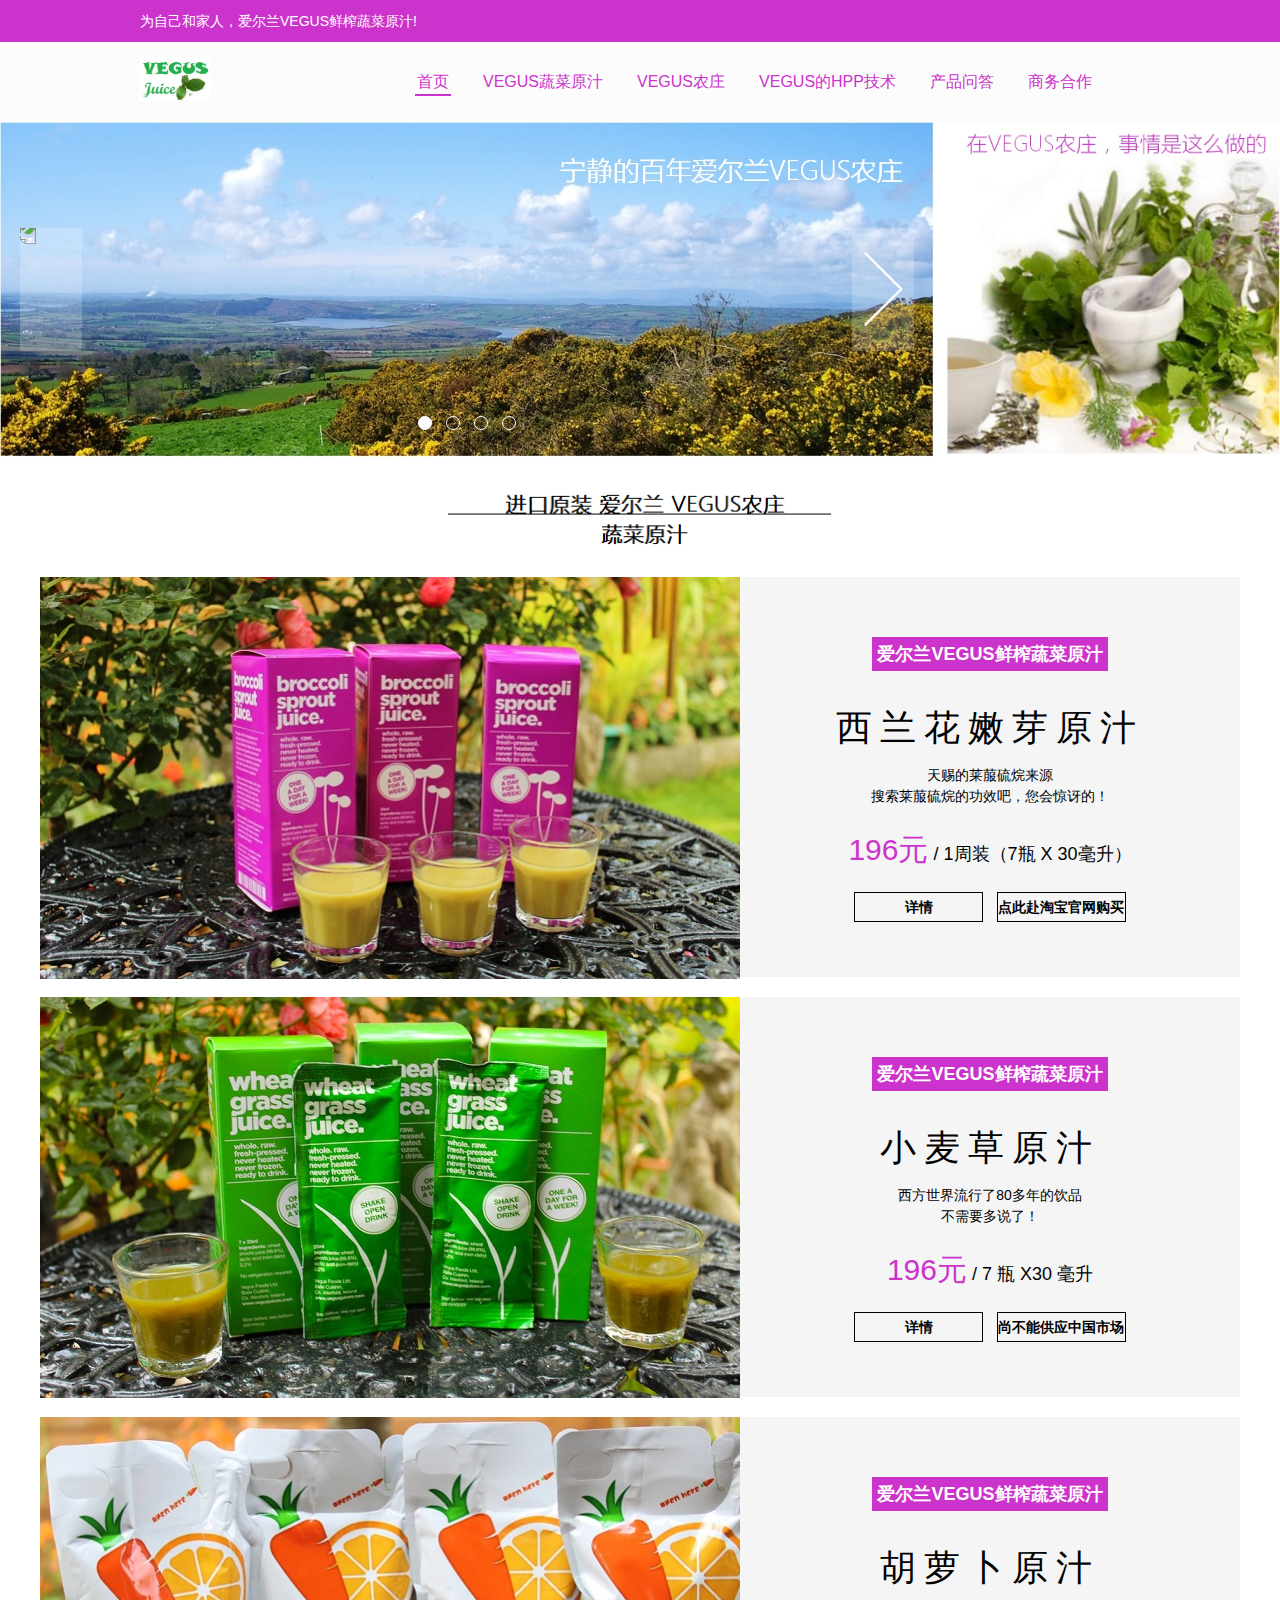
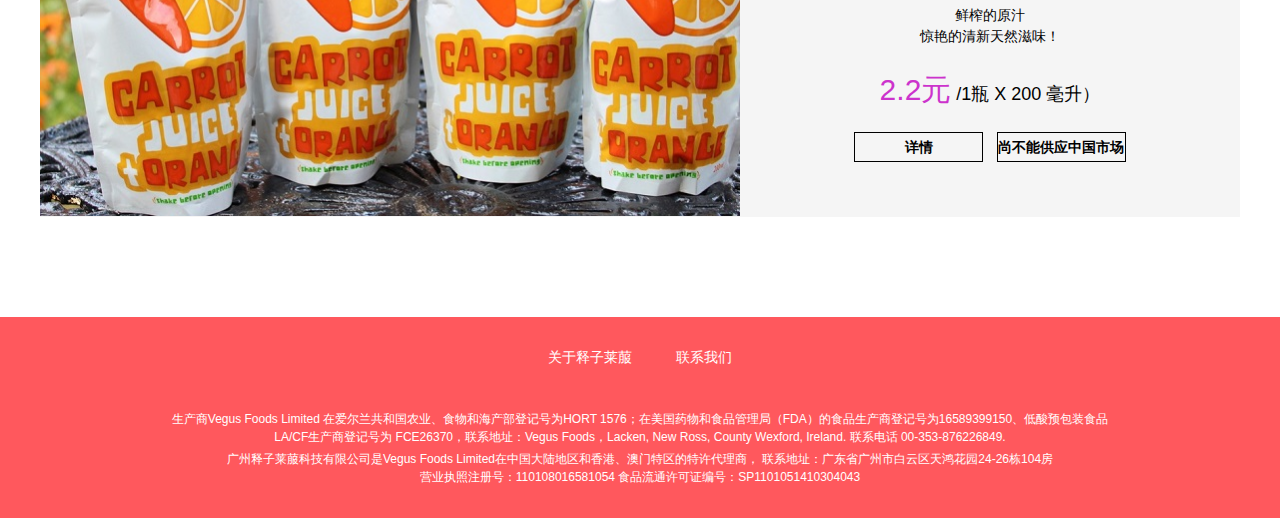
==== index.html @ 15b30989 "Added files via upload" ====
﻿<!DOCTYPE html PUBLIC "-//W3C//DTD XHTML 1.0 Transitional//EN" "http://www.w3.org/TR/xhtml1/DTD/xhtml1-transitional.dtd">

<html xmlns="http://www.w3.org/1999/xhtml"><head><meta http-equiv="Content-Type" content="text/html; charset=UTF-8">

<meta name=”viewport” content=”width=device-width, initial-scale=1.0, minimum-scale=0.5, maximum-scale=2.0, user-scalable=yes” />
<meta content="telephone=no" name="format-detection">
<meta name="keywords" content="VEGUS,爱尔兰,冷榨蔬菜汁,菜蔬汁,原汁,冷榨蔬菜原汁,莱菔硫烷,萝卜硫素,西兰花,西兰花嫩芽,西兰花嫩芽原汁,小麦草,小麦草原汁">
<meta name="description" content=" VEGUS,爱尔兰,冷榨蔬菜汁,菜蔬汁,原汁,冷榨蔬菜原汁,,西兰花,西兰花嫩芽,西兰花嫩芽原汁,小麦草,小麦草原汁 ">
<title>爱尔兰VEGUS鲜榨蔬菜原汁</title>
<script type="text/javascript" src="./common/base3860.js"></script>
<script type="text/javascript" src="./common/common3860.js"></script>
<script type="text/javascript" src="./common/global3860.js"></script>
<link rel="stylesheet" type="text/css" href="./common/global3860.css">
<link rel="stylesheet" type="text/css" href="./common/base3860.css">

</head>
<body>
	<div class="wrap Wrap">
		<div class="navtop">
			<div class="navtop_box">
				<div class="navtop_info">为自己和家人，爱尔兰VEGUS鲜榨蔬菜原汁!</div>
			</div>
		</div>
		<div class="header ">
			<div class="heard_warp clearfix">
				<div class="logo">
					<a href="http://www.vegusjuices.com" target = "_blank" title="爱尔兰VEGUS官网"> </a>
					<img src="./pic/VEGUS_JUICES_LOGO.jpg" width="70px">
				</div>
				<div class="header_bar HeaderBar">
					<ul>
						<li><a class="this" href="./index.html">首页</a></li>
						<li><a class="" href="./product.html">VEGUS蔬菜原汁</a></li>
						<li><a class="" href="./vegus_farm.html">VEGUS农庄</a></li>
						<li><a class="" href="./vegus_hpp.html">VEGUS的HPP技术</a></li>
						<li><a class="" href="./FQ.html">产品问答</a></li>
						<li><a class="" href="./agency.html">商务合作</a></li>
					</ul>
			
				</div>
			</div>
		</div>

<div class="main">
			
<div class="index_main">
    <a href="./service.html" class="index_new_Comments"><img src="./pic/service_01.jpg" width="100%"></a>
	
	<div class="indexnew_banner BannerSlider">
	
		<ul class="product_slides_btn SlidesStop">
			<li class="btn1 this">
				<a href="javascript:;"></a>
			</li>
			<li class="btn1">
				<a href="javascript:;"></a>
			</li>
			<li class="btn1">
				<a href="javascript:;"></a>
			</li>
			<li class="btn1">
				<a href="javascript:;"></a>
			</li>
		</ul>
		<ul class="BannerBox" style="height: 260.714px;">
			<li class="" hjtag="index|banner|buy|76" class="this">
				<a href="./vegus_farm.html"><img src="./pic/ban_01.jpg" width="100%"></a>
			</li>
			<li hjtag="index|banner|buy|75" >
				<a href="./vegus_farm.html"><img src="./pic/ban_02.jpg" width="100%"></a>
			</li>
			<li class="">
				<a href="./vegus_hpp.html"><img src="./pic/ban_03.jpg" width="100%"></a>
			</li>
			<li hjtag="index|banner|buy|75" class="">
				<a href="./Product.html"><img src="./pic/ban_04.jpg" width="100%"></a>
			</li>
		</ul>
		<a href="javascript:;" class="pic_pre BannerPre"><img src="./pic/a.jpg" width="100%;"></a>
		<a href="javascript:;" class="pic_next BannerNext"><img src="./pic/a.png" width="100%;"></a>
	</div>

    <div class="index_new_content">
                
        <div class="indexnew_pro_tit"><img src="./pic/index_new_02.png" alt="" width="30%" ></div>
        
        <div class="indexnew_pro_list">
            <div class="indexnew_pro_box">
                <div class="indexnew_slider">
                    <ul>
                        <li><a href="./bsj.html"><img src="./pic/BSJ_pro_01.jpg" alt="" width="100%" ></a></li>
                    </ul>
                </div>
            </div>
            <div class="indexnew_pro_info">
                <div class="indexnew_pro_cen">
                    <div class="indexnew_pro_series">爱尔兰VEGUS鲜榨蔬菜原汁</div>
                    <div class="indexnew_pro_name">西兰花嫩芽原汁</div>
                    <div class="indexnew_pro_text">天赐的莱菔硫烷来源<br>搜索莱菔硫烷的功效吧，您会惊讶的！</div>
                    <div class="indexnew_pro_price"><span>196元</span> / 1周装（7瓶 X 30毫升）</div>
                    <div class="indexnew_pro_btn">
                        <div class="indexnew_info" hjtag="index|list|info|1"><a href="./bsj.html">详情</a></div>
                        <div class="indexnew_info" ><a href="https://shop135488834.taobao.com/?spm=2013.1.1000126.d21.XKyoiA" target = "_blank" title="释子莱菔淘宝官店">点此赴淘宝官网购买</a></div>
                    </div>
                </div>
            </div>
        </div>
		
		
		
		
        <div class="indexnew_pro_list">
            <div class="indexnew_pro_box">
                <div class="indexnew_slider">
                    <ul>
                        <li><a href="./wheatgrass.html"><img src="./pic/wheatgrass_01.jpg" width="700px"></a></li>
                    </ul>
                </div>
            </div>
            <div class="indexnew_pro_info">
                <div class="indexnew_pro_cen">
                    <div class="indexnew_pro_series">爱尔兰VEGUS鲜榨蔬菜原汁</div>
                    <div class="indexnew_pro_name">小麦草原汁</div>
                    <div class="indexnew_pro_text">西方世界流行了80多年的饮品<br>不需要多说了！<br></div>
                    <div class="indexnew_pro_price"><span>196元</span> / 7 瓶 X30 毫升</div>
                    <div class="indexnew_pro_btn">
                        <div class="indexnew_info" hjtag="index|list|info|4"><a href="./wheatgrass.html">详情</a></div>
                        <div class="indexnew_info" hjtag="index|list|info|4"><a >尚不能供应中国市场</a></div> 
                    </div>
                </div>
            </div>
        </div>

        <div class="indexnew_pro_list">
            <div class="indexnew_pro_box">
                <div class="indexnew_slider">
                    <ul>
                        <li><a href="./carrot.html"><img src="./pic/carrot_pro_01.jpg" width="700px"></a></li>
                    </ul>
                </div>
            </div>
            <div class="indexnew_pro_info">
                <div class="indexnew_pro_cen">
                    <div class="indexnew_pro_series">爱尔兰VEGUS鲜榨蔬菜原汁</div>
                    <div class="indexnew_pro_name">胡萝卜原汁</div>
                    <div class="indexnew_pro_text">鲜榨的原汁<br>惊艳的清新天然滋味！</div>
                    <div class="indexnew_pro_price"><span>2.2元</span> /1瓶 X 200 毫升）</div>
                    <div class="indexnew_pro_btn">
                        <div class="indexnew_info" hjtag="index|list|info|75"><a href="carrot.html">详情</a></div>
                        <div class="indexnew_info" hjtag="index|list|info|4"><a >尚不能供应中国市场</a></div>  
                    </div>
                </div>
            </div>
        </div>

        
        <div class="indexnew_news_box">
            
            
        </div>
    </div>
</div>
<script type="text/javascript">
var cwidth=$('.CommentsSilder  li').width(parseInt($(document).width()/3));
$('.BannerBox').css('height',$(document).width()*500/1400*0.73);
window.onresize = function(){
    $('.BannerBox').css('height',$(document).width()*500/1400*0.73);
}
$('.CommentsSilderBox').height($(document).width()*640/1920);
$(function(){

	$('.ShoppingCarAdd').click(Common.ShoppingAdd);
	Global.Banner('.BannerBox > li','.BannerPre','.BannerNext',true);
	//Global.Banner('.BannerBox1 > li','.BannerPre1','.BannerNext1');
	$('.index_new_img > li').on('mouseenter',function(){

        $('.IndexEq',this).animate({'opacity':'1'});

        
    })
    $('.index_new_img > li').on('mouseleave',function(){

        $('.IndexEq',this).animate({'opacity':'0'});
        
    })


});

</script>
<script type="text/javascript">

$(function(){
    
	var reNum = 0;
	var reLen = $('.ReindexBox li').length;
	var reTime = setInterval(reFun,2000);
	function reFun(){
		reNum++;
		if(reNum == reLen){
			reNum = 0;
		}
		$('.ReindexBox li').removeClass('this');
		$('.ReindexBox li:eq('+reNum+')').addClass('this');
	};
	$('.ReindexBox').on('mouseover',function(){
		clearInterval(reTime)
	})
	$('.ReindexBox').on('mouseleave',function(){
		reTime = setInterval(reFun,2000);
	})
})
</script>

		</div>
		
		<div class="friendly_link">

			<ul>
				<li><a href="./About.html">关于释子莱菔</a></li>
				<li><a href="./contact.html">联系我们</a></li>
			</ul>
			
			<div class="f12 mt30 mb10" style="width:950px; margin-left:auto; margin-right:auto;">
				<table width="100%">
					<tbody>
						<tr>
							<td>生产商Vegus Foods Limited 在爱尔兰共和国农业、食物和海产部登记号为HORT 1576；在美国药物和食品管理局（FDA）的食品生产商登记号为16589399150、低酸预包装食品LA/CF生产商登记号为 FCE26370，联系地址：Vegus Foods，Lacken, New Ross, County Wexford, Ireland. 联系电话 00-353-876226849. 
							</td>
						</tr>
						<tr>
							<td>广州释子莱菔科技有限公司是Vegus Foods Limited在中国大陆地区和香港、澳门特区的特许代理商， 联系地址：广东省广州市白云区天鸿花园24-26栋104房
								<br>营业执照注册号：110108016581054    食品流通许可证编号：SP1101051410304043	
							</td>
						</tr>
					</tbody>
  	
				</table>
			</div>
		</div>
		
		
		

	</div>
	
	
	
	<div class="mask_pro MarkWrap"></div>
	<div style="display:none;">
		
	</div>
	
	




</body></html>
---- common/global3860.css ----
.main {background: #f7f7f7; overflow: hidden;}
.full_main{}
.auto_main{ width: 1000px; margin: 0 auto; padding: 30px 0;}
.header{background: #fcfcfc; height: 80px;}
.heard_warp{width: 1000px; margin: 0 auto; position: relative;}
.logo{margin-top: 20px;}
.logo a{display: inline-block; display: block; z-index: 1; width: 60px; position: absolute; padding-top: 8px; height: 52px;}
.logo img { position: absolute; top: 15px; z-index: 0;}
.header_bar{float:right;}
.header_bar ul{position: absolute; left: 50%; margin-left: -225px; top: 20px;}
.header_bar li{float: left; line-height: 60px;}
.header_bar li a{float: left; color: #CC33CC; margin-right: 30px; font-size: 16px; margin-top: 8px; line-height: 24px; padding: 0 2px;}
.header_bar li a.this{border-bottom: 2px solid #CC33CC;}
.shoping_car{float: left; margin-right: 15px; margin-left:95px; margin-top:6px;}
.shoping_car a{width: 24px; height: 22px; display: inline-block; background: url(../images/re_index_car.jpg) no-repeat; position: relative;}
.shopping_num_1{background: #ff585d; display: inline-block; position: absolute; left: -32px; color: #fff; width: 24px; text-align: center;}
.shopping_num_1:before{content: ''; border-top: 5px solid transparent;border-left: 5px solid #ff585d;border-bottom: 5px solid transparent; position: absolute; right: -5px; top: 5px;}
.login_foot_info{line-height: 160px; text-align: center; color: #ddd; letter-spacing: 1px;}
.user_info_bar{float: right; cursor:pointer; position: relative;}
.user_info_bar_icon{border-radius: 50px; overflow: hidden; margin-top: 7px; margin-right: 10px;}
.user_info_bar_list{display: none; z-index:99999;position: absolute; background: #CC33CC; top: 45px; right: -44px; width: 150px; }
.user_info_bar_list ul{position: relative;}
.user_info_bar_list ul:before{content: '';display: inline-block;width: 0;height: 0;border-right: 14px solid transparent;border-left: 14px solid transparent; border-bottom: 14px solid #CC33CC; position: absolute; top: -14px; left: 50%; margin-left: -10px;}
.user_info_bar_list li a{width: 100%; margin-right: 0; color: #fff;}
.user_info_bar_list li a:hover{border-bottom: 1px solid #fff;}
.user_info_bar_list li{height: 40px; line-height: 40px; font-size:14px; padding-left: 10px; cursor:pointer; width: 100%; box-sizing:border-box;}
.navbar{ height: 40px; text-align: center; background: #e8e8e8; line-height: 38px; font-size: 16px;}
.navbar a{color: #4b4b4b; margin: 0 30px; display: inline-block;}
.navbar a.this{border-bottom: 2px solid #CC33CC;}
.login_bar{float: right;color: #fff;}
.login_bar a{font-size: 14px; color: #fff;display: inline-block;}
.footer{height: 400px; background: #CC33CC; text-align: center;}
.footer_logo{text-align: center; padding: 35px 0;}
.footer_info{width: 1000px; margin: 0 auto;display:box; display: -webkit-box; display: -moz-box; display: -ms-flexbox;}
.eq_code{-moz-box-flex:1; -webkit-box-flex:1;box-flex:1; -ms-flex: 1;border-right: 1px solid #27c3bb; padding-left: 80px;  color: #fff;  float: left\9; width: 167px\9\0;}
.eq_code p {padding-top: 10px; font-size: 12px; line-height: 18px;}
.about_we{color: #fff;-moz-box-flex:1;box-flex:1;-webkit-box-flex:1;-ms-flex: 1; text-align: center;border-right: 1px solid #27c3bb; padding: 0 30px; float: left\9; width: 441px\9\0;}
.about_we li{display: inline-block;margin: 20px;}
.about_h1{font-size: 20px;  padding-bottom: 2px;}
.better_me{-moz-box-flex:1; -webkit-box-flex:1;box-flex:1; -ms-flex: 1;font-size: 24px; color: #fff; text-align: left;  padding-left: 40px; padding-top: 30px; line-height: 40px; float: left\9;  width: 209px\9\0;}
.friendly_link{ text-align: center; background: #ff585d; padding-bottom: 20px; color: #fff;}
.friendly_link ul{width: 1000px; margin: 0 auto; padding-top: 30px;}
.friendly_link li{display: inline-block; margin: 0 20px; margin-bottom: 10px;}
.friendly_link li a{color: #fff;}
.friendly_link li a:hover{color:#444;}
.friendly_link td{padding: 2px 0;}
/*购买商品信息*/
.progress_1 ul{display: -webkit-box; display: -moz-box; display:box;display:-ms-flexbox; width: 100%; overflow: hidden;}
.progress_1 li{-moz-box-flex:1; -webkit-box-flex:1;box-flex:1; -ms-flex: 1;float: left\9; width: 32%\9\0;  }
.progress_1 .s1{height: 36px; background: #ff585d;  margin-right: 9px; line-height: 36px; color: #fff; font-size: 16px;text-indent:1em; position: relative;}
.progress_1 .s2{height: 36px; background: #f9c7c8; margin-right: 9px;  margin-left: 9px; line-height: 36px; color: #fff; font-size: 16px; text-indent:2em; position: relative;}
.progress_1 .s3{height: 36px; background: #f9c7c8;   margin-left: 9px; line-height: 36px; color: #fff; font-size: 16px; text-indent:2em; position: relative;}
.progress_1 .s1:after {content: ''; display: inline-block;  width: 0;height: 0;border-top: 18px solid #fff;border-left: 18px solid #ff585d;border-bottom: 18px solid #fff; position: absolute; right: -18px;}
.progress_1 .s2:after {content: ''; display: inline-block;  width: 0;height: 0;border-top: 18px solid #fff;border-left: 18px solid #f9c7c8;border-bottom: 18px solid #fff; position: absolute; right: -18px;}
.progress_1 .s2:before {content: ''; display: inline-block;  width: 0;height: 0;border-top: 18px solid transparent;border-left: 18px solid #fff;border-bottom: 18px solid transparent; position: absolute; left: 0;}
.progress_1 .s3:before {content: ''; display: inline-block;  width: 0;height: 0;border-top: 18px solid transparent;border-left: 18px solid #fff;border-bottom: 18px solid transparent; position: absolute; left: 0;}
.orderlist table { width: 100%;}
.orderlist th{padding: 10px 50px;}
.orderlist td{padding: 10px 50px;}
.orderlist{background: #fff;}
.progress_2 ul{display: -webkit-box; display: -moz-box; display: box;  display:-ms-flexbox; width: 100%; overflow: hidden;}
.progress_2 li{-moz-box-flex:1; -webkit-box-flex:1;box-flex:1;-ms-flex: 1;float: left\9; width: 32%\9\0;}
.progress_2 .s1{height: 36px; background: #f9c7c8;  margin-right: 9px; line-height: 36px; color: #fff; font-size: 16px;text-indent:1em; position: relative;}
.progress_2 .s2{height: 36px; background: #ff585d; margin-right: 9px;  margin-left: 9px; line-height: 36px; color: #fff; font-size: 16px; text-indent:2em; position: relative;}
.progress_2 .s3{height: 36px; background: #f9c7c8;   margin-left: 9px; line-height: 36px; color: #fff; font-size: 16px; text-indent:2em; position: relative;}
.progress_2 .s1:after {content: ''; display: inline-block;  width: 0;height: 0;border-top: 18px solid #fff;border-left: 18px solid #f9c7c8;border-bottom: 18px solid #fff; position: absolute; right: -18px;}
.progress_2 .s2:after {content: ''; display: inline-block;  width: 0;height: 0;border-top: 18px solid #fff;border-left: 18px solid #ff585d;border-bottom: 18px solid #fff; position: absolute; right: -18px;}
.progress_2 .s2:before {content: ''; display: inline-block;  width: 0;height: 0;border-top: 18px solid transparent;border-left: 18px solid #fff;border-bottom: 18px solid transparent; position: absolute; left: 0;}
.progress_2 .s3:before {content: ''; display: inline-block;  width: 0;height: 0;border-top: 18px solid transparent;border-left: 18px solid #fff;border-bottom: 18px solid transparent; position: absolute; left: 0;}

.progress_3 ul{display: -webkit-box; display: -moz-box; display: box; display:-ms-flexbox; width: 100%; overflow: hidden;}
.progress_3 li{-moz-box-flex:1; -webkit-box-flex:1;box-flex:1;-ms-flex: 1;float: left\9; width: 32%\9\0;}
.progress_3 .s1{height: 36px; background: #f9c7c8;  margin-right: 9px; line-height: 36px; color: #fff; font-size: 16px;text-indent:1em; position: relative;}
.progress_3 .s2{height: 36px; background: #f9c7c8; margin-right: 9px;  margin-left: 9px; line-height: 36px; color: #fff; font-size: 16px; text-indent:2em; position: relative;}
.progress_3 .s3{height: 36px; background: #ff585d;   margin-left: 9px; line-height: 36px; color: #fff; font-size: 16px; text-indent:2em; position: relative;}
.progress_3 .s1:after {content: ''; display: inline-block;  width: 0;height: 0;border-top: 18px solid #fff;border-left: 18px solid #f9c7c8;border-bottom: 18px solid #fff; position: absolute; right: -18px;}
.progress_3 .s2:after {content: ''; display: inline-block;  width: 0;height: 0;border-top: 18px solid #fff;border-left: 18px solid #f9c7c8;border-bottom: 18px solid #fff; position: absolute; right: -18px;}
.progress_3 .s2:before {content: ''; display: inline-block;  width: 0;height: 0;border-top: 18px solid transparent;border-left: 18px solid #fff;border-bottom: 18px solid transparent; position: absolute; left: 0;}
.progress_3 .s3:before {content: ''; display: inline-block;  width: 0;height: 0;border-top: 18px solid transparent;border-left: 18px solid #fff;border-bottom: 18px solid transparent; position: absolute; left: 0;}

.review_body td{ height: 102px; font-size: 14px; line-height: 1em; }
.review_body tbody tr{border-bottom: 1px solid #90ddd9; background: #fff;}
.review_body .fore1{ width: 436px; text-align: center;}
.review_body .fore2{ width: 210px; text-align: center; padding: 0 10px;}
.review_body .fore3{ width: 130px; text-align: center;}
.review_body .fore4{ width: 200px; text-align: center;}
.p_goods .p_img{padding: 10px 15px 10px 10px; float: left;}
.p_goods .p_name{ margin-bottom: 20px; float: left; text-align: left; margin-top: 37px;max-width: 265px;}
.p_info{color: #bbb;}
.unbrl{border-left: none !important;}
.unbrr{border-right: none !important;}
.step_action{text-align: right; color: #a2a2a2; line-height: 24px;}
/*用户地址信息*/
.address_default{height: 38px; line-height: 38px; overflow: hidden;}
.address_default .address_tittle{ display: inline-block; font-size: 16px; float: left; font-weight: bold; color: #454545;}
.address_default .address_tittle i{ height: 38px; width: 17px; background: #CC33CC; display: inline-block; vertical-align: middle; float: left; margin-right: 10px;}
.address_list .address_content{ display: block; height: 36px; line-height: 36px; color: #383c46;}
.address_default .add_address{color: #CC33CC; margin-left: 30px; float: left;cursor:pointer; font-size: 12px;}
.address_default .add_address:hover{color: #CC33CC;}
.address_content:hover{ background: #dcefee;}
.address_content div{ float: left; font-size: 14px; padding: 0 10px; }
.backcar{float: right; font-size: 12px; text-decoration: underline; color: #CC33CC;}
.selectstyle{ border: 1px solid #CC33CC; background-color: #fff; background-image: url(../images/select_btn.jpg); background-position:  center right; background-repeat:  no-repeat;}
.fore2 .selectstyle{background-image:none\9\0;}
.address_content .radio_box{padding-top: 12px; width: 17px; height: 26px; text-align: center;}
.address_content .username{height: 36px;}
.order_address{border:1px solid #cfecea; padding:10px;}
.address_content .useradd{max-width: 500px; overflow: hidden; height: 36px;}
.address_content .defaultadd,.address_content .addressdel,.address_content .addressset{ float: right;}
.address_content a{color: #999; font-size: 14px;}
.address_content a:hover{color: #CC33CC;}
.address_content .addressdel a:hover{color: #ff585d;}
.address_list{cursor:pointer; margin-bottom: 5px;}
.order_address label.this{background: #cfecea; box-shadow: 1px 1px 1px #bbb; display: block;}
.add_address_box{padding: 10px; background: #fff;}
.add_address_content div{ float: left; vertical-align: middle; margin-right:5px;}
.add_address_content select{ height: 24px; line-height: 24px; width: 115px; padding-left: 5px; padding-right: 30px; overflow: hidden; -webkit-appearance: none; -moz-appearance: none; appearance: none; border: 0; background: transparent; font-size: 12px;}
.add_address_content .address input{ width: 240px;}
.add_address_content .username input{ width: 100px;}
.add_address_content .usertel input{ width: 120px;}
.add_address_content input{text-align: center; height: 24px; line-height: 24px; border: 1px solid #CC33CC; font-size: 12px;}
.save_address{float: left; padding: 2px 24px; background: #CC33CC; color: #fff; cursor:pointer; font-size: 12px;}
.add_address_content .cancel_address{float: left; line-height: 26px; cursor:pointer; margin: 0 7px; font-size: 12px; color: #a2a2a2;}
.receipt_box{ height: 36px; line-height: 36px;border-bottom:1px dashed #a2a2a2; }
.receipt_tittle{font-size: 20px; float: left;}
.receipt_tittle i{height: 36px; width: 17px; background: #CC33CC; display: inline-block; float: left; margin-right: 10px;}
.receipt_data{float: left; margin-left: 20px; width: 160px\9\0;overflow: hidden;}
.receipt_data select{height:26px; line-height:26px; width: 160px; width: 210px\9\0;padding-left: 5px; padding-right:30px;-webkit-appearance: none; -moz-appearance: none; appearance: none; border: 0; background: transparent; color: #454545;}
.receipt_info{float: left; margin-left: 10px; font-size: 14px; color: #a2a2a2;}
.modepay{border:1px solid #cfecea; padding: 10px 10px 20px 10px; border-top: 0; color: #454545;}
.modepay .modepay_tittle{font-size: 16px; height: 36px; line-height: 36px; font-weight: bold; color: #454545;}
.modepay_tittle i{height: 36px; width: 17px; background: #CC33CC; display: inline-block; float: left; margin-right: 10px;}
.modepay_name{ margin-top: 10px;}
.modepay_name input{ margin-right: 10px;}
.remarks{font-size: 14px; margin-top: 10px;}
.remarks textarea{vertical-align: top; width: 385px; height: 80px; border: 1px solid #CC33CC; margin-left: 20px; padding: 5px; }
.modepay_name span{margin-left: 20px; color: #a2a2a2; font-size: 12px;}
.preferential{border:1px solid #cfecea; padding: 10px 10px 20px 10px; border-top: 0; color: #454545;}
.preferential_tittle {font-size: 16px; height: 36px; line-height: 36px; font-weight: bold; color: #454545;}
.order_review{padding: 10px; border: 1px solid #cfecea; border-top: 0; border-bottom: 0; color: #454545;}
.review_body thead th{background:#b4e6e3; height:32px; line-height: 32px; border-right: 1px solid #fff;}
.preferential_tittle i{height: 36px; width: 17px; background: #CC33CC; display: inline-block; float: left; margin-right: 10px;}
.preferential_box{ font-size: 14px;}
.preferential_box input{ margin-left: 34px;border: 1px solid #CC33CC; text-align: left; padding-left: 10px; height: 26px; line-height: 26px; margin-right: 20px;}
.statistic{ text-align: right; border-left:1px solid #cfecea; border-right:1px solid #cfecea;}

.orderm{color: #ff585d; font-size: 22px; vertical-align: middle;}
.stat_button .addsub{ height: 40px; display: inline-block; width:130px; background: #CC33CC; line-height:40px; text-align: center; margin-top: 10px; margin-right: 10px; margin-left: 20px; color: #fff; font-size: 14px; border-radius:2px; cursor: pointer;}
.stat_button .addsub:hover{background: #22c9c0;}
.total{font-size: 24px; font-weight: bold;}
.colorred{color: #ff585d;}
.statistic div{ margin-top: 5px;}
div.stat_button{height: 60px; font-size: 14px;text-align: right;background: #dcefee; margin-top: 15px;}
.disgoods{padding-right: 20px;}
.ispassword,.nopassword{display: inline-block; width: 50%; height: 45px; line-height: 50px; color:#d3d3d3 ;float: left; text-align: center;}
/*订单提交成功*/
.gopay{height: 160px; line-height: 160px;box-shadow: #eee 0px 0px 10px;box-shadow: #eee 0px 0px 10px; background: #fff;}
.gopay_box{width: 676px; margin: 0 auto;}
.gopay_info{font-size: 22px; background: url('../images/radic.png') no-repeat center left; padding-left: 60px; display: inline-block; vertical-align: middle;}
.gopay_btn{display: inline-block; width: 132px; height: 48px; line-height: 48px; background:url(../images/alpay_icon.png) no-repeat; line-height: 50px; text-align: center; font-size: 20px; color: #fff; vertical-align: middle; margin-left: 100px;}
.wechat_pay{background:url(../images/wepay_icon.png) no-repeat; margin-left: 10px;}
.orderinfo_table{font-size:18px; line-height: 32px; color: #fff; background: #CC33CC; padding: 20px 30px 20px 50px; position: relative; }
.orderlist td{ padding-right: 20px;}
.infotittle{ font-size: 24px; text-align: center; padding: 30px; margin-top: 40px; border-top:1px dashed #a2a2a2; }
.commodity_info{ margin-left: 20px; font-size: 22px;}
.goodsinfo{ background: #fff url('../images/goods_bottom.png') no-repeat bottom left; line-height: 100px; color: #000; width: 100%; height: 120px;}
.goodsinfo .t1{float: left; padding-left: 50px;}
.goodsinfo .t2{float: right; padding-right: 90px; color: #CC33CC;}
.commodity_info span{ color: #000; font-size: 20px;}
/*登陆注册*/
.login_main{position:relative;}
.login_main h2{position: absolute; font-size: 30px; color: #fff; left: 20%; top: 25%;}
.login_main p{position: absolute; font-size: 14px; color: #fff; left: 20%; top: 25%;}
.prersective{ /*height: 440px; perspective:440;-webkit-perspective:440;-moz-perspective:440;*/ margin: 0 auto; background:url(../images/product_icon_08.jpg) no-repeat; padding: 40px 0 160px 0; height: 520px;}
.login_concent{width: 360px; position: absolute; box-shadow: #ddd 0px 0px 10px; padding-bottom:20px;-webkit-transition: all 500ms cubic-bezier(0.12, 0.4, 0.29, 1.455);-moz-transition: all 500ms cubic-bezier(0.12, 0.4, 0.29, 1.455);-webkit-transform-style: preserve-3d;-moz-transform-style: preserve-3d; transform-style: preserve-3d;transform: rotateX(0deg); background:rgba(255,255,255,.6); left: 50%; top: 10%}
.login_box{width: 100%; float: left; text-align: center;}
.login_title{text-align: center; color: #393e45; font-size: 24px;}
.login_input{width: 260px; height: 45px; margin: 10px auto 20px auto;}
.login_input input{width: 100%; height: 100%; line-height: 43px; border: 1px solid #d2d2d2; border-radius: 3px; padding-left: 20px; box-sizing:border-box;}
.login_input input:focus{border: 1px solid #CC33CC;}
.password_tab{background:rgba(255,255,255,.8); margin-bottom: 15px;}
.re_password{ width: 260px; margin: 0 auto; color: #707070;}
.re_password label{float: left;}
.re_password label input{ margin-right: 5px;}
.re_password a{float: right; color: #707070; text-decoration:underline; }
.login_btn{ width: 260px; background: #CC33CC; border-radius: 3px; margin: 20px auto 10px auto; text-align: center; line-height: 45px; height: 45px;}
.login_btn a{display: block; color: #fff; font-size: 16px;}
.login_btn a:hover{background: #22c9c0;}
.register_go{ margin: 10px auto; text-align:center; display:inline-block; font-size: 16px; color: #CC33CC; text-decoration: underline;}
.register_go:hover{color: #22c9c0;}
.quick_title{text-align: center; color: #393e45; font-size: 24px;}
.quick_input{width: 260px; height: 45px; margin: 10px auto 20px auto;}
.quick_input input{width: 100%; height: 100%; line-height: 43px; border: 1px solid #d2d2d2; border-radius: 3px;  text-align: left; padding-left: 20px; box-sizing:border-box;}
.quick_input input:focus{ border: 1px solid #CC33CC;}
.register_tittle{text-align: center; color: #393e45; font-size: 16px; height: 45px; line-height: 45px;background:rgba(255,255,255,.7);}
.register_input{width: 260px; height: 45px; margin: 20px auto;}
.register_input input{width: 100%; height: 100%; line-height: 43px; border: 1px solid #d2d2d2; border-radius: 3px; text-align: left; padding-left: 20px; box-sizing:border-box;}
.register_input input:focus{border: 1px solid #CC33CC;}
.login_code input{width: 70%; display: inline-block; float: left; box-sizing:border-box; border-radius: 3px 0 0 3px; text-align: left; padding-left: 20px; box-sizing:border-box;}
.login_code .one{ background: #d2d2d2}
.login_code input{width: 50%; display: inline-block; float: left; box-sizing:border-box; border-radius: 3px 0 0 3px; border-right: 0;}
.login_code input:focus{border: 1px solid #CC33CC;}
.register_code input{width: 50%; display: inline-block; float: left; box-sizing:border-box; border-radius: 3px 0 0 3px;}
.register_code .one{ background: #d2d2d2}
.register_code input{width: 50%; display: inline-block; float: left; box-sizing:border-box; border-radius: 3px 0 0 3px; text-align: left; padding-left: 20px; box-sizing:border-box; border-right: 0}
.send_code {width: 50%; display: inline-block; background: #CC33CC; color: #fff; text-align: center; height: 45px; line-height: 45px; border-radius: 0 3px 3px 0;cursor:pointer;}
.send_code:hover{background: #22c9c0;}
.register_code .one{ background: #d2d2d2}
.register_btn{ width: 260px; background: #CC33CC; border-radius: 3px; margin: 0 auto; text-align: center; line-height: 45px; height: 45px; }
.register_btn a{display: block; color: #fff; font-size: 16px;}
.register_btn a:hover{background: #22c9c0;}
.quick_login{width: 100%; float: left; text-align: center;}
.register_main{background:url(../images/product_icon_08.jpg) no-repeat; padding: 40px 0 160px 0; height: 520px; position: relative;}
.register_box{width: 360px; margin: 0 auto; box-shadow: #ddd 0px 0px 10px; padding-bottom:20px;background:rgba(255,255,255,.7); position: absolute; left: 50%; top: 10%; text-align: center;}
.password_tab a{color: #707070; font-size: 16px; }
.password_tab a:hover{color:#000;}
.password_tab .this{color: #000; border-bottom:5px solid #CC33CC; line-height:50px;}
.close_box{width: 50px; height: 50px; background:url('../images/close.png'); position: absolute; right: 0; top: 0; z-index: 99;cursor:pointer;}
.register_main h2 {position: absolute;font-size: 30px;color: #fff;left: 20%;top: 25%;}
.register_main p{position: absolute; font-size: 14px; color: #fff; left: 20%; top: 25%;}
/*个人中心*/
.customer_main{width: 1000px; margin: 0 auto; padding-top: 50px; padding-bottom: 100px;}
.info_main{height: 128px; background: #fff; box-shadow: 3px -3px 3px #eee; position: relative;}
.ctr_user_icon{width: 100px; height: 100px; border:10px solid #fff; border-radius: 100px; position: absolute; top: -25px; left: 25px; background: #fff; overflow: hidden;box-shadow: 0px -2px 9px #eee;}
.info_main table{ margin-left: 157px; width: 450px;}
.info_main td{ height: 30px; color: #343434;}
.ctr_user_set{width: 76px; height: 36px; line-height: 36px; text-align: center; color: #fff; display: block; background: #CC33CC; position: absolute; right: 20px; top: 25px; cursor: pointer;}
.ctr_user_set:hover{background: #22c9c0;}
.customer_nav{height: 50px; background: #fff;box-shadow: 3px 0px 3px #eee; border-top: 1px solid #ececec;}
.customer_nav li{float: left; line-height: 50px;text-align: center; border-right: 1px solid #ececec;}
.customer_nav li a{color: #c0bfbf;  padding:0 20px;  display: block;}
.customer_nav li a:hover{color: #CC33CC;}
.customer_nav li a.this{color: #CC33CC; border-bottom: 5px solid #CC33CC; box-sizing:border-box; line-height: 45px;}
.customer_order_tittle{color: #393e45; font-size: 16px; font-weight: bold; line-height: 30px; text-align: center; padding: 10px 0;}
.customer_order_box{background: #fff; margin-bottom: 10px;}
.customer_order_box table { width: 100%;}
.or_tittle{ background: #CC33CC; color: #fff;}
.or_tittle td { padding: 0 10px; height: 50px;}
.or_tittle_b{background: #e9e9e9;}
.or_tittle_b td { padding: 0 10px; height: 34px;}
.or_tittle a{}
.or_tittle .order_details{float: right;}
.or_tittle div span{font-size: 14px;}
.or_id{}
.or_money {}
.or_money span{color: #bc5151;}
.or_state{font-size: 12px;}
.gopay_now{display: inline-block; width: 70px; height: 32px; line-height: 32px; color: #fff; background: #ff585d; text-align: center;}
.order_details{color: #fff; text-decoration: underline; margin-right: 30px;}
.or_tittle .ctr_order_del{float: right; margin-right: 20px; display: inline-block; cursor: pointer;}
.or_list_tittle{ width: 54px; text-align: center; border-right: 1px solid #e0f0ef; line-height: 200%;}
.or_list_tittle span{}
.or_list{display: -webkit-box; display: -moz-box; display: box;}
.or_list table{width: 946px; text-align:center;}
.or_list table th div{text-align: center; height: 40px; line-height: 40px; border-bottom:1px solid #e0f0ef;}
.or_list table td{ height: 30px; line-height: 30px;}
.i_icon{margin-top: 10px; text-align: center;}
.i_tittle{}
.order_list_old{border-bottom: 1px solid #9aa2ac; margin-top: 60px; position:relative; text-align: center;}
.order_list_old span{position: absolute; top: -10px; display: inline-block; padding: 0 20px; background: #f7f7f7; color: #a2a9b1; left: 50%; margin-left: -76px; cursor: pointer;}
.order_list_old span:hover{color: #36414a;}
.information_main{width: 1000px; margin: 0 auto; padding: 50px 0;}
.cte_address_list table{width: 100%; box-shadow: 0px 0px 5px #eee; background: #fff;}
.cte_address_list th{background:#cfecea; color: #262626; height: 36px; line-height: 36px; padding-left: 10px;}
.cte_address_list td{ max-width: 300px;padding: 10px 0 10px 10px;  border-bottom: 1px solid #eee;}
.ctr_table_btn{color: #CC33CC;}
.ctr_defult{ height: 34px; line-height: 34px; background: #f7f7f7; text-align: center; padding: 0 20px; display: inline-block; border: 1px solid #CC33CC; color: #CC33CC;}
.ctr_undefult{ height: 34px; line-height: 34px; background: #CC33CC; text-align: center; padding: 0 20px; display: inline-block; border: 1px solid #CC33CC; color: #fff; cursor: pointer;}
.ctr_undefult:hover{background: #22c9c0;}
.ctr_add_address{background: #fff; padding: 15px;}
.ctr_add_address select{width: 100%; height: 100%; -webkit-appearance: none; appearance: none; -moz-appearance: none; border: 0; padding-left: 10px; background: url(../images/btn_icon.png) no-repeat center right;}
.ctr_address_input input{width: 100%; height: 100%; border:0; padding-left: 10px; box-sizing:border-box;}
.ctr_add_address textarea { width: 100%; height: 100%; border: 1px solid #CC33CC; padding: 5px;}
.ctr_add_address td{padding: 10px 10px 0 0px; }
.ctr_address_sel{height: 28px; line-height: 28px; border: 1px solid #CC33CC; padding-right: 10px;}
.ctr_address_input{height: 28px; line-height: 28px; border: 1px solid #CC33CC;}
.ctr_add_tittle span{display: inline-block;  font-weight: bold; cursor: pointer;}
.str_save{float: right; width:108px; text-align: center; height: 30px; line-height: 30px; background: #CC33CC; color: #fff; cursor: pointer;}
.ctr_defult_btn{float: right; margin-right: 20px; margin-top: 5px; color: #686e71; cursor: pointer;}
.ctr_defult_btn a{color: #666;}
.str_save a{color: #fff; display: block;}
.ctr_user_set a{color: #fff; display: block;}

.ctr_defult_btn input{margin-right: 10px;}
.ctr_add_tittle span img{vertical-align: sub;-webkit-transition: .5s; transition: .5s; -moz-transition: .5s; }
.img_transform span img{-moz-transform:rotate(90deg); -webkit-transform:rotate(90deg); transform:rotate(90deg); -webkit-transition: .5s; -moz-transition: .5s; transition: .5s; }
.virtual_box{padding:0 30px 20px 30px; background: #fff; box-shadow: 0px 0px 5px #eee;}
.virtual_table {width: 100%;}
.virtual_table th{height:64px; line-height: 64px; border-bottom: 1px #eee dashed; font-size: 14px;}
.virtual_input{ text-align:center; margin-top: 10px;}
.virtual_input input{ width: 232px; border: 1px solid #CC33CC; height: 36px; line-height: 36px; padding-left: 10px;}
.virtual_btn{ height: 38px; background: #CC33CC; width: 244px; line-height: 38px; text-align: center; color: #fff; margin-top: 10px; margin-left: 390px; cursor: pointer; margin-bottom: 20px;}
.virtual_table th span{color: #ff585d;}
.virtual_table .ctr_recharge{font-size: 14px; color: #CC33CC; text-align: right; cursor: pointer;}
.ctr_coupon{color: #646566; border-bottom: 1px solid #eee;}
.ctr_coupon th{ height:40px; line-height: 40px; font-weight:100;}
.ctr_coupon td{ height: 28px; line-height: 28px;}
.god_access {padding: 10px 30px; background: #f2f2f2; color: #878787; margin-top: 10px; box-shadow: 0px 0px 5px #ddd;}
.god_access table{width: 100%;}
.god_access td{ height: 30px; line-height: 30px;}
.user_info_box{background: #fff; }
.info_tittle{text-align:center;font-size: 16px; height: 48px; line-height: 48px; font-weight: bold; color: #CC33CC; border-bottom: 1px solid #eee;}
.info_list{padding:0 30px 30px 30px; color: #3a3f41;}
.ctr_set_info table{width: 100%; border-bottom: 1px solid #eee;}
.ctr_set_info input{width: 230px; padding-left: 10px; height: 38px; line-height: 38px; border: 1px solid #CC33CC;}
.ctr_user_info{height: 60px; line-height: 60px; border-bottom: 1px #eee dashed;}
.ctr_set_info{border-bottom: 1px solid #eee;}
.ctr_info_save:hover{background: #22c9c0;}
.ctr_info_save{background: #CC33CC; text-align: center; line-height: 38px; height: 38px; width: 242px; color: #fff; margin-bottom: 20px; cursor: pointer; margin-left: 378px; margin-top: 10px;}
.ctr_info_icon{height: 60px; line-height: 60px; border-bottom: 1px #eee dashed;}
.ctr_user_pass{height: 60px; line-height: 60px; border-bottom: 1px #eee dashed;  border-top: 1px #eee dashed;}
.ctr_set_password  td{ padding-top: 10px;}
.ctr_set_password table{width: 100%; }
.ctr_set_password input{width: 230px; border: 1px solid #CC33CC; height: 38px; line-height: 38px; padding-left: 10px;}
.sex_radio input{display: none;}
.address_new{display: block; height: 50px; line-height: 50px; background: #fff; margin-top: 10px; color: #CC33CC; padding-left: 10px;}
.address_new img{float: right; margin-top: 15px; margin-right: 10px;}
.or_id a{color: #fff;}
.ctr_set_input{height: 40px; line-height: 40px; margin-top: 10px; text-align: center;}
.ctr_set_input label{display: inline-block; width: 119px; border: 1px solid #CC33CC; text-align: center; cursor: pointer;}
.ctr_set_input label.this{ background: #CC33CC; color: #fff;}
._mr{margin-left: -27px;}
.ctr_set_icon{border-bottom: 1px solid #eee;}
.ctr_set_icon td{text-align: center;}
.update_icon{display: inline-block; vertical-align: top; margin-top: 20px; margin-left: 20px; }
.ctr_set_password{}
/*购物车*/
.shopping_main{width: 1000px; margin: 0 auto; padding: 20px 0;}
.shopping_list{padding: 15px 15px 140px 15px; border: 1px solid #b4e6e3; border-bottom: none;}
.shopping_num{font-size: 16px; font-weight: bold; margin-bottom: 10px;}
.shopping_box table{width: 100%; color: #262626;}
.shopping_box table th{background:#b4e6e3; height: 34px; line-height: 34px; text-align: center;}
.shopping_box td{text-align: center; background: #fff;}
.shopping_box tbody tr{border-bottom: 1px solid #CC33CC; min-height: 100px;}
.cart_null{background: #fff; text-align: center; padding-bottom: 130px; padding-top: 100px;}
.cart_null p{ color: #999; line-height: 50px; text-align: center; font-size: 18px;}
.cart_null a{display: block; width: 200px; height: 40px; line-height: 40px; text-align: center; color: #fff; text-align: center; background: #CC33CC; margin-top: 20px; margin: 50px auto;}
.cart_null a:hover{background: #22c9c0;}
.goods_item_cion{display: inline-block; vertical-align: middle;}
.item_msg{display: inline-block; vertical-align: middle; width: 200px;text-align: left;margin-left: 10px;}
.goods_item{padding: 10px 0;}
.item_info{color: #717171;}
.itext{width: 40px; text-align: center; border: 0; display: inline-block;}
.car_num.this{background: #d1ebe9; }
.car_num{background: #CC33CC; width: 22px; height: 22px; line-height: 22px; text-align: center; color: #fff; display: inline-block; border-radius: 3px; font-size: 16px;}
.cart_floatbar{float: left;}
.prodel{color: #999;}
.prodel:hover{color: #ff585d;}
.prodel_box{position: absolute; width: 120px; border: 1px solid #CC33CC; top: -66px; left: 50%; margin-left: -60px; padding: 5px 0; background: #fff; display: none;}
.prodel_box p{display: inline-block; padding: 0 0 5px 0; }
.prodel_box:before{content: '';border-width:10px; border-style:solid; border-color:#CC33CC transparent transparent transparent; position: absolute; bottom:-21px; left: 50%; margin-left: -10px;}
.prodel_box:after{content: '';border-width:9px; border-style:solid; border-color:#fff transparent transparent transparent; position: absolute; bottom:-18px; left: 50%; margin-left: -9px;}
.prodel_box .prodel_q,.prodel_box .prodel_b{background: #CC33CC; color: #fff; padding:0 10px;cursor: pointer; box-shadow: 1px 1px 1px #ddd;}
.prodel_q:hover,.prodel_b:hover{background: #22c9c0;}
.cart_box{background: #cfecea; height: 64px; line-height: 64px; color: #262626; border-left: 1px solid #b4e6e3; border-right: 1px solid #b4e6e3; border-bottom: 1px solid #b4e6e3;}
.price{float: right; margin-right: 20px;}
.btn_area{float: right; height: 45px; width: 130px; text-align: center; line-height: 45px; color: #fff; background:#CC33CC; display: inline-block; margin: 10px 10px 0 0;}
.btn_area:hover{background: #22c9c0;}
.del_checkbox{color:#262626;}
.del_checkbox:hover{color:#CC33CC;}
.checkbox_all{margin: 0 20px;}
.price span{color:#ff585d; font-size: 20px; }
.set_user_icon{width: 50px; height:50px;  border-radius: 50px; display: inline-block; margin: 10px 0; overflow: hidden;}
.order_details_main{width: 900px; margin: 0 auto; padding:50px 0;}
.order_details_list{background: #fff; box-shadow: 0px 0px 4px #eee; padding:20px; margin-top: 20px;}
.details_box{width: 100%; background: #fafafa; font-size: 12px; color: #454545;}
.details_box th{padding:10px; background: #e0f0ef; width: 14px; line-height: 18px;}
.details_box td{padding:15px 10px;}
.details_box td td{padding: 0px 5px;}
.order_details_s{width: 100%;}
.order_details_s th{background: transparent;}
.order_details_s th span{border-bottom: 1px solid #e0f0ef; margin: 0 10px; display: block; line-height: 24px; text-align: center;}
.details_box .order_details_s td{text-align: center; padding: 5px;}
.order_details_s td p{text-align: left; padding:0 20px; box-sizing:border-box;}
.color_e{color: #bbb; font-size: 12px;}
.remarks_box{border: 1px solid #e0f0ef; background: #fff; width: 350px; line-height: 30px; padding: 5px;}
.details_gods p{text-align: right; padding-right: 20px; line-height: 24px;}
.details_box td .details_all_gods{ text-align: right; font-size: 16px; line-height: 36px; padding-right: 24px; padding-top: 10px;}
.details_all_gods span{color: #ff585f; font-size: 24px;}
.border_b{border-bottom: 1px solid #fff;}
.order_details_id{background: #CC33CC; line-height: 40px; color: #fff; font-size: 16px;}
.order_details_id td{padding:5px 10px 5px 10px; font-size: 15px;}
.goto_pay{padding:0 10px; height: 30px; line-height: 30px; display:inline-block; background: #ff585f; color: #fff;}
.order_details_tit{line-height: 50px; font-size: 16px;}
.order_details_tit a{float: right; color: #CC33CC; font-size: 14px; text-decoration: underline;}
.wechat_eq{text-align: center; }
.wechat_btn{  background: #CC33CC;text-align: center;line-height: 38px;height: 38px;width: 242px;color: #fff;-bottom: 20px;cursor: pointer;-left: 327px; margin-top: 10px; margin-left: 378px;}
.wechat_btn:hover{background: #22c9c0;}
/*首页*/
.index_main{background: #fff;}
.banner{position: relative;}
.banner .BannerBox{overflow: hidden;}
.indexnew_banner{position: relative; width:73%;}
.indexnew_banner .BannerBox{overflow: hidden;}
.BannerBox li{font-size: 0; float: left; opacity: 0; transition: opacity .8s ease; position: absolute; left: 0; top: 0;}
.BannerBox li:nth-child(1){opacity: 1; transition: opacity .8s ease;}
.BannerBox li.this{opacity: 1; transition: opacity .8s ease; z-index: 9;}
.BannerBox1 li{font-size: 0; float: left; opacity: 0; transition: opacity .8s ease; position: absolute; left: 0; top: 0;}
.BannerBox1 li.this{opacity: 1; transition: opacity .8s ease; z-index: 9;}
.product_slides_btn{position:absolute; z-index: 99; bottom: 20px; width: 100%; text-align: center;}
.product_slides_btn li{display: inline-block; width: 12px; height: 12px; border-radius: 10px; border: 1px solid #fff; background: transparent; margin: 0 5px;}
.product_slides_btn li:hover{ background: #fff;}
.product_slides_btn li.this{background: #fff;}
.banner_info{position: absolute; top: 21%; font-size: 50px; color: #fff; font-weight: 100;  width: 100%; text-align: center;}
.banner_info_1_2{position: absolute; top: 38%; width: 100%; text-align: center; font-size: 28px; color: #fff; letter-spacing: 5px;}
.BannerBox li .banner_info_4{ position: absolute; color:#fff;font-size: 2.4rem; width: 100%; text-align: center; margin-left: 0; left: 0; top: 50%; letter-spacing: 1px; line-height: 28px; margin-top: -15px;}
.banner_btn{position: absolute; top: 50%; padding: 13px 20px; background:rgba(42,210,201,.8); color: #fff; font-size: 18px;  left: 50%; line-height: 18px; margin-left: -88px; border-radius: 2px;}
.pngimg{position: absolute; left: 0; top: 0; opacity: 0;-webkit-transition:opacity 1s;-moz-transition:opacity 1s; transition:opacity 1s;}
.banner_btn:hover{background:rgba(42,210,201,.9);}
.index_h1{text-align: center; font-size: 24px; color: #444; padding-top:40px; padding-bottom: 50px; box-sizing:border-box;}
.index_h1 h1{color: #CC33CC; font-size: 36px; line-height: 40px; padding-bottom: 20px;}
.index_h1 p{font-size: 16px; padding-top: 10px; width: 800px; margin: 0 auto; text-align: left;}
.index_content_01 { width: 1000px; margin: 20px auto 0 auto;}
.index_content_l_01{float: left; position: relative; height: 400px; width: 480px; background: #CC33CC;}
.index_content_l_01:before{content: ''; border-top: 15px solid transparent;border-left: 15px solid #CC33CC;border-bottom: 15px solid transparent; position: absolute; right: -15px; bottom: 72px;display: block;}
.index_pro_box{width: 370px; height: 360px; padding: 0 55px; text-align: center; position: absolute; top:0px; left: 0;padding-top: 40px; display: block;}
.index_pro_box:hover .pngimg{ opacity: 1; -webkit-transition:opacity 1s;-moz-transition:opacity 1s; transition:opacity 1s;}
.index_pro_box h2{font-size: 30px; color: #fff; padding-top: 52px;}
.index_pro_box span{padding:7px 2px 0px 2px; color: #fff; font-size: 16px; position: absolute; bottom: 20px; left: 50%; margin-left: -37px; border-bottom: 1px solid #fff;}
.index_pro_box:hover span{opacity: 1;-webkit-transition:opacity.5s;-moz-transition:opacity .5s; transition:opacity .5s;}
.index_pro_box p{font-size: 16px; color: #fff; margin-top: 110px; text-align: left; padding-bottom: 10px;}
.index_content_r_01{float: right; position: relative; overflow: hidden; width: 480px; height: 400px;}
.index_content_01 .index_content_r_01 h2{color: #fff;}
.index_content_01 .index_content_r_01 p{color: #fff;}
.index_content_02{text-align: center; padding-top: 30px; margin-top: 20px;}
.index_content_02 h2{font-size: 36px; width: 1000px; margin: 0 auto; border-top: 1px solid #c2c2c2; padding-top: 30px; color: #454545;}
.index_content_02 .comments_a{display: inline-block; padding: 10px 40px; border-radius: 2px; background: #CC33CC; color: #fff; margin:5px 0 20px 0;box-shadow: 1px 1px 1px #bbb;}
.index_content_02 .comments_a:hover{background: #22c9c0;}

.index_content_03{text-align: center; background: #fff;}
.index_content_03 h2{font-size: 36px; padding: 0px 0 10px 0; width: 1000px; margin: 0px auto 0 auto; color: #454545;}
.index_content_03 h2:after{content: ''; width: 46px; height: 1px; border-bottom: 1px solid #CC33CC; display: inline-block; vertical-align: super; margin-left: 20px;}
.index_content_03 h2:before{content: ''; width: 46px; height: 1px; border-bottom: 1px solid #CC33CC; display: inline-block; vertical-align: super; margin-right: 20px;}
.index_content_03 ul{width: 1000px; margin: 0 auto; padding-bottom: 100px;}
.index_content_03 li{float: left; width: 320px; padding:0 5px; position: relative; top: 40px; height: 320px;}
.index_content_03 a{display: inline-block; position: relative; overflow: hidden; color: #fff;}
.index_content_03 a:hover .pngbox{top: 0;transition: top 0.5s ease;}
.index_content_03 a:hover .blog_info{opacity: 1;transition: opacity 0.5s ease;}
.index_content_03 .pngbox{left:0 }
.index_content_03 .blog_info{background: url(../images/hei.png);}
.index_content_03 .blog_info .blog_tit{font-size: 18px; width: auto; line-height: 26px; left: 25px; padding-bottom: 10px; text-align: left; top: 55px; font-size: 24px; font-weight: bold;}
.index_content_03 .blog_info p{left: 25px; top: 30px;}
.index_content_03 .blog_info .blog_text{font-size: 12px; padding-right: 10px; text-align: left;}
.trantop ul li{opacity:1;top: 0;transition: opacity 0.8s ease, top 800ms ease;}
.comments_silder {overflow: hidden; position: relative; height: 100%;}
.comments_box{position: relative; height:640px;}
.comments_silder ul{float: left; position: absolute;}
.comments_silder ul li{float: left; font-size: 0;}
.pic_pre{background: rgba(255,255,255,.2); border-radius: 2px; display: inline-block; width: 62px; height: 123px; position: absolute; top: 50%; margin-top: -61px; left: 20px; z-index: 999;}
.pic_pre img{-moz-transform:rotate(180deg); -webkit-transform:rotate(180deg);transform:rotate(180deg); -ms-transform:rotate(180deg);}
.pic_pre:hover{background: rgba(255,255,255,.3);}
.pic_next{background: rgba(255,255,255,.2); border-radius: 2px; display: inline-block; width: 62px; height: 123px; position: absolute; top: 50%; margin-top: -61px; right: 20px;z-index: 999;}
.pic_next:hover{background: rgba(255,255,255,.3);}
/*产品页面*/
.product_main{ background: #f2f2f2;}
.product_content_1 {text-align: center; background:url(../images/bg_li.jpg) repeat-x bottom #fff;padding-bottom: 20px;}
.product_content_1 h2{font-size: 36px; color: #CC33CC; padding-top: 60px;}
.product_content_1 ul{display: inline-block; padding-bottom: 30px;}
.product_content_1 p{padding: 5px 0px; width: 280px; border-radius: 15px;  margin: 15px auto 38px auto; background: #CC33CC; color: #fff; letter-spacing: 2px; position: relative;}
.product_content_1 p:after{content: '';border-top: 18px solid  transparent;border-left: 18px solid #CC33CC;border-bottom: 18px solid  transparent; position: absolute; bottom: -12px; right: 3px;}
.product_content_1 li{float: left; width: 320px;}
.product_content_1 li img{padding-bottom: 10px;}
.product_content_1 li div{color: #454545; text-align: left;  padding:0 70px; border-right: 2px dotted #CC33CC;  border-left: 2px dotted #CC33CC;}
.product_content_1 li h3{font-size: 24px; padding-bottom: 20px; margin-top: 40px; text-align: center; color: #616770; font-weight: bold; }
.product_content_2{color: #fff; height: 220px; vertical-align: middle; text-align: center;}
.product_content_2 ul{width: 233px; text-align: center; display: inline-block; margin-top: 30px; vertical-align: top;}
.product_content_2 ul li{color: #CC33CC;}
.product_content_2 ul li:last-child{color: #808283; font-size: 12px; padding-top: 20px; text-align: left;}
.product_content_2 .brb{border-bottom: 2px solid #fff; margin-bottom: 5px; padding-bottom: 2px;}
.product_content_2 ul:nth-child(1){padding-right: 70px; border-right: 1px solid #CC33CC;}
.product_content_2 ul:nth-child(2){margin-left: 70px;}
.product_content_3{position: relative;}
.product_content_3 h2{color: #fff; font-size: 36px; position: absolute; top: 30%; left: 25%;}
.product_content_3 p{color: #fff; font-size: 16px; position: absolute; top: 50%; left: 25%;}
.product_content_4{padding: 30px 0; width: 1000px; margin: 0 auto; }
.product_content_4 ul{text-align: left; width: 320px; display: inline-block;float: left;}
.product_content_4 ul li:nth-child(1){text-align: center; background: #e9e9e9; height: 250px;display: table-cell;vertical-align:middle; width: 320px;}
.product_content_4 ul:nth-child(2){}
.product_content_4 ul a{display: block; padding:10px; margin: 30px 0 }
.product_content_4 ul a:hover{box-shadow: 0 0 3px #999}
.product_content_4 ul a li:nth-child(2){ font-size: 19px; color: #CC33CC; border-bottom: 1px solid #cecece; padding: 10px 0;}
.product_content_4 ul li:nth-child(3){color: #8b8b8b; padding: 5px 0;}
.product_content_4 li span{width: 158px; background: #ff585d; color: #fff; text-align: center; display: inline-block; line-height: 34px; margin-top: 15px; cursor: pointer;box-shadow: 1px 1px 1px #bbb;}
.product_content_4 li a{width: 158px; background: #CC33CC; color: #fff; text-align: center; display: inline-block; line-height: 34px; margin-top: 15px;box-shadow: 1px 1px 1px #bbb;}
.product_content_4 li span:hover{background: #f7464b;}
.product_content_4 li a:hover{background: #22c9c0;}
.product_content_4 ul li:last-child{text-align: center;}
.product_content_4 ul a li:last-child{text-align: left; height: 90px;}
/*产品详情页*/
.details_content_1{position: relative;}
.details_pro{text-align: center; padding: 50px 0; background: #e9e9e9;box-shadow: 1px 0 1px #666;}
.details_pro img{padding-top: 10px; vertical-align: middle;}
.details_pro ul{display: inline-block; margin-left: 50px; color: #fff; text-align: left; color: #454545; vertical-align:middle;}
.details_pro ul li span{font-size: 32px; color: #ff585d;}
.pro_ment{float: left; height: 30px; line-height: 30px; text-align: center; border: 1px solid #CC33CC; background: #fff;}
.pro_ment a{display: inline-block; text-align: center; width: 83px; color: #CC33CC;}
.pro_ment a.this{background: #CC33CC; color: #fff;}
.add_cart{float: left; width: 168px; height: 31px; line-height: 31px;  text-align: center; color: #fff; box-shadow: 0 1px 0 #777;background:-webkit-gradient(linear, 0 0, 0 100%, from(#ff6c70), to(#ff585d));background:-moz-linear-gradient(top, #ff6c70,#ff585d);  filter:progid:DXImageTransform.Microsoft.gradient(startColorstr=#ff6c70,endColorstr=#ff585d,grandientType=1); margin-left: 10px; cursor: pointer;}
.add_cart:hover{background:#ff585d; }
.details_content_2{text-align: center;}
.details_content_2 h2{color: #CC33CC; font-size: 22px; padding: 75px 0 45px 0;}
.details_content_2 p{width: 996px; font-size: 16px; border: 2px #6fe5de dotted; border-radius: 2px; background:#e3fcf9; margin: 0 auto; text-align: left; padding: 25px 10px; color: #606774;}
.details_content_2 h2 span{font-size: 44px;}
.details_content_3{padding-top: 20px;}
.details_content_3 h2{height: 40px; line-height: 40px; color: #fff; text-align: center;background: #CC33CC; font-size: 20px; letter-spacing: 1px;}
.details_content_3 p{ text-align: center; padding: 30px 0;}
.details_content_4{ padding-bottom: 50px; padding-top: 50px; background: #f4f4f4;}
.details_content_4 h2{height: 40px; line-height: 40px; color: #fff; font-size: 32px; text-align: center; color: #505762; letter-spacing: 1px; }
.details_content_4 p{ text-align: center; padding: 30px 0; margin: 0 auto; color: #525252; }
.details_content_5{width: 1000px; margin: 0 auto; }
.details_content_5 h2{ color: #505762; text-align: center; padding-bottom: 30px; font-size: 32px; letter-spacing: 1px; }
.details_content_list ul{width:330px; padding: 30px 85px; float: left; color: #525252;}
.details_content_8{background: #f4f4f4; padding-bottom: 50px; text-align: center;}
.details_content_6{position: relative; text-align: center; padding-bottom: 70px;}
.details_content_6 h2{position:absolute; top: 22%; left: 64%; color: #fff; font-size: 24px; text-align: right;}
.details_content_6 h2 span{font-size: 40px; line-height: 60px; font-weight: bold;}
.details_content_6 p{line-height: 28px; padding-top: 60px; color: #525252; font-size: 16px; width: 810px; margin: 0 auto; text-align: left;}
.details_content_6 a{display: inline-block; margin-top: 40px; color: #CC33CC; border-bottom: 1px solid #CC33CC; line-height: 18px; font-size: 16px;}
.details_content_7{padding: 50px 0 50px 0; text-align: center; background: #dcdcdc;}
.details_content_7 ul{text-align: left; width: 320px; display: inline-block;}
.details_content_7 ul:nth-child(2){padding: 0 20px;}
.details_content_7 ul li:nth-child(2){ font-size: 20px; color: #CC33CC; border-bottom: 1px solid #cecece; line-height: 40px;}
.details_content_7 ul li:nth-child(3){color: #585858; padding: 5px 0;}
.details_content_7 a{width: 160px; background: #CC33CC; color: #fff; text-align: center; display: inline-block; line-height: 34px; margin-top: 15px;box-shadow: 1px 1px 1px #bbb;}
.details_content_7 li span{width: 158px; background: #ff585d; color: #fff; text-align: center; display: inline-block; line-height: 34px; margin-top: 15px; cursor: pointer;box-shadow: 1px 1px 1px #bbb;}
.details_content_7 ul li:last-child{text-align: center;}
/*配送范围*/
.delivery_main{background: #f7f7f7;}
.delivery_search{position: relative; }
.search_box{width: 630px; height:55px;position: absolute; top: 50%; left: 50%; margin-left: -335px; margin-top: -27px; padding-left: 40px; background:url(../images/delivery_icon.jpg) no-repeat 10px center #fff; box-shadow: 0 0 4px #999;}
.search_input{width:490px; float: left;height: 55px;}
.search_input input{ width: 100%; height: 100%; padding: 0; margin: 0; border: 0;}
.search_btn{float: left; width: 140px; height: 55px; line-height: 55px; text-align: center; color: #fff; background: #CC33CC; font-size: 16px; cursor: pointer;}
.search_btn{background: #22c9c0;}
.delivery_city{ background: #efefef; padding-bottom: 20px;}
.hot_city{height: 46px; line-height: 46px; text-align: center;}
.hot_city span{font-weight: bold;}
.hot_city a{margin-left: 30px; color:#464e55;}
.hot_city a:hover{text-decoration: underline;}
.search_city{background: #efefef; border-top: 1px solid #cfd2d5; margin-top: 30px; position: relative;}
.search_city h2{position: absolute; width: 314px; color: #CC33CC; top: -10px; background:#efefef; left:50%; margin-left: -157px; text-align: center;}
.search_city table{width: 100%; text-align: center; margin: 30px auto 0 auto;}
.search_city td{padding: 10px;}
.search_city td a{color: #CC33CC;}
.delivery_info{width: 1000px; margin: 0 auto; text-align: center; padding: 20px 0 420px 0; background: url(../images/delivery_bg.jpg) no-repeat bottom center;}
.delivery_info p{margin-top: 30px; padding: 0 50px;}
.delivery_info p{text-align: left;}
.details_flex {background: #e9e9e9; position: fixed;width: 100%; z-index: 9999; top: -140px; box-shadow: 1px 0 1px #666;transition:top 0.2s;}
.details_flex.this{top: 0; transition:top 0.2s;}
.details_flex table{width: 1000px; margin: 0 auto; color: #454545;}
.details_flex td{padding: 10px;}
.details_flex td span{font-size: 24px; color: #ff585d;}
/*产品工艺*/
.technics_content_2{position: relative;}
.technics_content_2 h2{position: absolute; top: 30%; left: 57%; font-size: 36px; color: #454545;}
.technics_content_2 p{color: #fff; position: absolute; width: 480px; left: 57%; top: 50%; font-size: 18px; line-height: 30px;}
.technics_content_3{position: relative;}
.technics_content_3 p{position: absolute; top: 30%; width: 100%; text-align: center;}
.technics_content_3 h2{position: absolute; top: 55%; width:100%; text-align: center; color: #fff; font-size: 36px;text-shadow:0px 0px 16px #333;}
.technics_content_4{height:320px; padding-top: 80px; line-height: 30px; font-size: 16px; color: #5e5d5d; text-align: center;}
.technics_content_4 p{width: 810px; margin: 0 auto; text-align: left;}
.technics_content_5 a{display: inline-block;margin-bottom: 40px;color: #CC33CC;border-bottom: 1px solid #CC33CC;line-height: 18px;font-size: 16px;}
.technics_content_5{position:relative; text-align: center;}
.technics_content_5 h2{ width: 100%; text-align: center; font-size: 36px; color: #fff; position: absolute; top: 20%; padding-top: 50px;text-shadow: 0px 0px 16px #333;}
.technics_content_5 p{color: #fff; line-height: 30px; text-align: left; font-size: 16px; color: #fff; width:810px; color: #5e5d5d; margin: 0 auto; padding-top: 50px; padding-bottom: 20px;}
.technics_content_5 span img{position: absolute; top: 13%; left: 50%; margin-left: -43px;}
.technics_content_6{position: relative;}
.technics_content_6 p{position: absolute; top: 40%; width: 100%; text-align: center; font-size: 32px; text-align: center; color: #454545;}
/*品牌信念*/
.brand_content_1,.brand_content_2,.brand_content_3{position: relative;}
.brand_content_1 h2{position: absolute;top: 30%; padding-left:10%; width: 90%; text-align: center; font-size: 36px; color: #fff; }
.brand_content_1 p{width: 810px; line-height: 30px; font-size: 16px; color:#fff; margin: 50px auto; color: #656565;}
.brand_content_2{width: 100%;background: #fff;}
.brand_content_2 .brand_content_l{width: 50%; float: left;}
.brand_content_2 .brand_content_r{width: 50%;  float: left;}
.brand_content_2 h2{font-size: 32px; color: #CC33CC;  padding-top: 14%; padding-bottom: 5%; padding-left: 10%;}
.brand_content_2 p{width: 430px; line-height: 30px; font-size: 16px; color:#454545; padding-left: 10%;}
.brand_content_3{width: 100%;background: #fff;}
.brand_content_3 .brand_content_l{width: 50%; float: left;}
.brand_content_3 .brand_content_r{width: 50%; float: left;}
.brand_content_3 h2{ font-size: 32px; color: #CC33CC;  padding-top:14%; padding-bottom: 5%; padding-left:25%; }
.brand_content_3 p{width: 430px; line-height: 30px; font-size: 16px; color:#454545; padding-left: 25%; }
.brand_content_4{text-align: center; padding-bottom: 35px;}
.brand_content_4 h2{color: #CC33CC; padding:70px 0 40px 0; font-size: 32px;}
.brand_content_4 p{line-height: 28px;color: #525252;font-size: 16px;width: 810px;margin: 0 auto; text-align: left;}
/*blog*/
.blog_content_1{position: relative; margin: 0 auto;}
.blog_content_1 p{position: absolute; width: 240px; background: rgba(255,255,255,.8); top: ; left: 0; border: 1px solid #000; border-left: 0; padding: 10px;border-top: 0;}
.blog_content_2{width: 960px; height: 50px; line-height: 50px; color: #CC33CC; font-size: 18px; text-align: center; margin: 20px auto; background: #fff; border:1px solid #000;}
.blog_content_3{ width: 1000px; margin: 0 auto; padding:60px 0 50px 0;}
.mvoe{width: 100px; text-align: center; font-size: 16px;margin: 0 auto 50px auto; cursor: pointer; color: #CC33CC;}
.blog_content_3 a{display: block; width: 500px; float: left; position: relative; color: #fff; overflow: hidden; height: 320px;}
.blog_info:hover{}
.blog_info{position: absolute; top: 0; left: 0; width: 100%; height: 100%; opacity: 0; background: url(../images/hei1.png);}
.blog_content_3 a:hover .pngbox{top: 0;transition: top 0.5s ease;}
.blog_content_3 a:hover .blog_info{opacity: 1;transition: opacity 0.5s ease;}
.blog_info .blog_data{position: absolute; top: 30px; left:25px;}
.blog_info .blog_num{position: absolute; bottom: 20px; left:20px;}
.blog_info .blog_tit{position: absolute; top: 50px; left:25px; width: 400px; font-size: 24px; line-height: 30px;-webkit-transition:top .5s;-moz-transition:top .5s; transition:top .5s;}
.blog_info .blog_text{position: absolute; bottom:60px; left:20px;  font-size: 16px; opacity: 0;}
.pngbox{position: absolute; top: 320px;transition: top 0.5s ease;}
.index_content_03 .pngbox{position: absolute; top: 320px;transition: top 0.5s ease;}
.index_content_03 .blog_info:hover{background: none;}
.blog_content p{margin-top: 10px;}
.blog_details_main{width:820px; margin: 0 auto;}
.blog_details_main h1{text-align: center; font-size: 24px; line-height: 56px;}
.data_blog{text-align: center; padding: 20px 0; color: #3d4346;}
.next_page img{-moz-transform: rotate(180deg); -webkit-transform: rotate(180deg); transform: rotate(180deg);}
.blog_page img{vertical-align:middle;}
.blog_page a{color: #000;}
/*常见问题*/
.qa_main{width: 1000px; margin: 0 auto; padding-bottom: 40px;}
.qa_main h2{font-size: 24px; line-height: 40px; padding-left: 30px; margin: 0 20px; border-bottom:1px solid #ddd; padding-top: 20px;}
.qa_icon_box .qa_icon{float: left; margin-top: 20px; margin-left: 10px;cursor: pointer; color: #454545;}
.qa_icon{position: relative; width: 320px; height: 226px; overflow:hidden;}
.qa_icon p{line-height: 24px;}
.qa_icon h3{margin-top: 30px; font-weight: bold;}
.qa_main h3{font-size: 18px;}
.qa_ment{ width: 227px; float: left; position:relative;}
.qa_ment ul{position: relative;}
.blog_page{padding: 20px 0}
.last_page{float: left;}
.next_page{float: right;}
.qa_ment li{ height: 60px; line-height: 60px; color: #8d8d8d; border-bottom: 1px solid #eee; padding-left: 10px;}
.qa_ment li.this{color: #fff; transition:color .5s;}
.qa_list{background:url(../images/qa_bg.jpg) right #fff no-repeat; margin: 0 10px; height: 540px; box-shadow: 0 0 3px #ddd; position: relative;}
.qa_list:before {content: '';border-top: 36px solid #f7f7f7;border-left: 36px solid transparent; border-bottom: 36px solid transparent;position: absolute;right: -3px;top: -3px;}
.qa_icon_1,.qa_icon_2,.qa_icon_3{width: 308px; height: 214px; border: 6px solid #fff;}
.qa_icon_1{background:#CC33CC;}
.qa_icon_2{background:#ffd143;}
.qa_icon_3{background:#ff6a4d;}
.qa_list li{cursor: pointer;}
.qa_list_link{width: 365px; min-height: 234px;  padding: 10px 0 10px 10px;
 float: left; height: 100%;}
.qa_list_link li{line-height: 30px; color: #838a8e;}
.qa_list_link ul{padding: 67px 20px 20px 20px;color: #8d8d8d;}
.qa_list_link li.this{color: #CC33CC;}
.qa_data{float: left; width: 310px;padding:0px 25px 20px 25px;color: #8d9397; height: 370px; overflow-y: auto; line-height: 26px; margin-top: 77px; background: url(../images/qa_bg1.jpg) no-repeat center;}
.qa_data.this{background: none;}
.qa_data p{width: 28px; height: 28px; text-align: center; line-height: 28px; background: #CC33CC; color: #fff; margin-bottom: 10px;}
.qa_mask_1,.qa_mask_2,.qa_mask_3{width: 307px; height: 214px; text-align: center; line-height: 24px; position: absolute; left: 6px; top: 6px; color: #fff; opacity: 0;}
.qa_mask_1 a{padding:2px; text-align: center; color: #fff;border-bottom: 1px solid #fff;}
.qa_mask_2 a{padding:2px; text-align: center; color: #fff;border-bottom: 1px solid #fff;}
.qa_mask_1{background:#CC33CC;}
.qa_mask_2{background:#ffd143;}
.qa_mask_3{background:#ff6a4d;}
.QaMentBg{background: #CC33CC; width: 227px; height: 60px; position: absolute; top: 0;}
/*关于我们*/
.main_about { padding: 0px 0 150px 0;}
		.main_about_tree { margin-top: 70px; background: url('../images/about_tree_bg.png') repeat-y center; position: relative; height: 1830px;}
			.about_tree_box { position: absolute; left: 50%;}
				.about_tree_title { color: #ff9a69; font-size: 18px;}
				.left .about_tree_title { text-align: right;}
				.about_tree_content {position: relative; margin-top: 5px;color: #fff; }
				.left .about_tree_content {border-radius: 5px 0 5px 5px;}
				.right .about_tree_content {border-radius: 0 5px 5px 5px;}
				.bg_b .about_tree_content { background: #CC33CC; }
				.bg_o .about_tree_content { background: #ff585d; }
				.about_tree_point { top: 12px; position: absolute; width: 40px; height: 40px;}
				.bg_b .about_tree_point {background: url('../images/about_tree_point.png') no-repeat;}
				.left.bg_b .about_tree_point { right: -63px;}
				.left.bg_o .about_tree_point { right: -63px;}
				.right.bg_o .about_tree_point { left: -63px;}
				.right.bg_b .about_tree_point { left: -63px;}
				.bg_o .about_tree_point {background:#63e4e9; border-radius: 21px;}
				.about_tree_icon { border-top: 0px solid transparent;border-bottom: 10px solid transparent; position: absolute;}
				.left.bg_b .about_tree_icon { border-left: 11px solid #CC33CC; right: -11px; top: 0;}
				.right.bg_o .about_tree_icon { border-right: 11px solid #ff585d; left: -11px; top:0;}
				.right.bg_b .about_tree_icon { border-right: 11px solid #CC33CC; left: -11px; top:0;}
				.left.bg_o .about_tree_icon { border-left: 11px solid #ff585d; right: -11px; top:0;}
			.about_tree_box.box1 { width: 320px; margin-left: 43px; bottom: 600px;}
				.about_tree_box.box1 .about_tree_content { padding: 15px;}
			.about_tree_box.box2 { margin-left: -292px; bottom: 480px;}
				.about_tree_box.box2 .about_tree_content { height: 60px; line-height:60px; padding: 0 15px;}
			.about_tree_box.box3 { width: 250px; margin-left: -293px; bottom: 1720px;}
				.about_tree_box.box3 .about_tree_content { height: 60px; line-height:60px; padding: 0 15px;}
				.about_tree_box.box3 img { position: absolute; bottom: 0; left: -140px;}
			.about_tree_box.box4 { width: 295px; margin-left: 42.5px; bottom: 1550px;}
				.about_tree_box.box4 .about_tree_content { height: 60px; line-height:60px; padding: 0 15px;}
				.about_tree_box.box4 img { position: absolute; bottom: 60px; right: 0;}
			.about_tree_box.box5 { width: 285px; margin-left: -328px; bottom: 1400px;}
				.about_tree_box.box5 .about_tree_content { padding: 15px;}
			.about_tree_box.box6 { width: 215px; margin-left: 42.5px; bottom: 320px;}
				.about_tree_box.box6 .about_tree_content { height: 60px; line-height:60px; padding: 0 15px;}
				.about_tree_box.box6 img { position: absolute; bottom: 0px; right: -144px;}
			.about_tree_box.box7 { width: 295px; margin-left: -338px; bottom: 1100px;}
				.about_tree_box.box7 .about_tree_content { line-height: 200%; padding: 15px;}
				.about_tree_box.box7 img { position: absolute; bottom: 0; left: -140px;}
			.about_tree_box.box8 { width: 295px; margin-left: 42.5px; bottom: 980px;}
				.about_tree_box.box8 .about_tree_content { height: 60px; line-height:60px; padding: 0 15px;}
			.about_tree_box.box9 { width: 295px; margin-left: -338px; bottom: 820px;}
				.about_tree_box.box9 .about_tree_content { padding: 15px;}
			.about_tree_year {box-shadow:2px 2px 2px #ddd; position: absolute; bottom: 180px; left: 50%; margin-left: -40px; line-height: 80px; font-weight: bold; background: #fff; font-size: 45px; color: #CC33CC; text-align: center; height: 80px; width:80px; border-radius: 80px;}
				.about_tree_year span{position: absolute; left: -10px;}
			.about_tree_box.box10 { width: 330px; margin-left: 43px; bottom: 480px;}
				.about_tree_box.box10 .about_tree_content {line-height: 200%; padding: 15px;}
			.about_tree_box.box11 { width: 250px; margin-left: -293px; bottom: 0px;}
				.about_tree_box.box11 .about_tree_content { padding: 15px;}
			.about_tree_box.box12 { width: 250px; margin-left: 43px; bottom: 200px;}
				.about_tree_box.box12 .about_tree_content { height: 60px; line-height: 60px; padding: 0 15px;}
			.about_tree_box.box13 { width: 330px; margin-left: -373.5px; bottom: 60px;}
				.about_tree_box.box13 .about_tree_content { height: 60px; line-height: 60px; padding: 0 15px;}
			.about_tree_box.box14 { width: 330px; margin-left: 42.5px; bottom: -75px;}
				.about_tree_box.box14 .about_tree_content { height: 60px; line-height: 60px; padding: 0 15px;}
				.about_tree_box.box14 img { position: absolute; right: 0px; top: 0;}
			.about_tree_box.box15 { width: 250px; margin-left: 42.5px; bottom: 2130px;}
				.about_tree_box.box15 .about_tree_content { height: 60px; line-height: 60px; padding: 0 15px;}
				.about_tree_box.box15 img { position: absolute; right: 0px; top: 0;}
			.about_tree_box.box16 { width: 330px; margin-left: -373.5px; bottom: 2230px;}
				.about_tree_box.box16 .about_tree_content {  padding:15px;}
				.about_tree_box.box16 img { position: absolute; right: 180px; top: -90px;}
			.about_tree_box.box17 { width: 295px; margin-left: 42.5px; bottom: 2430px;}
				.about_tree_box.box17 .about_tree_content { padding:15px;}
				.about_tree_box.box17 img { position: absolute; right: -110px; top: 0;}
			.about_tree_box.box18 { width: 209px; margin-left: -251.5px; bottom: 740px;}
				.about_tree_box.box18 .about_tree_content {  padding:15px;}
				.about_tree_box.box18 img { position: absolute; right:217px; bottom: 0;}
			.main_about_tree .box19 { bottom: 1000px;}
			.about_tree_box.box20 { width: 330px; margin-left: 42.5px; bottom: 880px;}
				.about_tree_box.box20 .about_tree_content {  padding:15px; width: 200px;}
				.about_tree_box.box20 img { position: absolute; right: -156px; top: 0;}
			.about_tree_box.box21 { width: 240px; margin-left: -283.5px; bottom: 1130px;}
				.about_tree_box.box21 .about_tree_content {  padding:15px; width: 200px;}
				.about_tree_box.box21 img { position: absolute; right: 237px; bottom: 0;}
			.about_tree_box.box22 { width: 330px; margin-left: 42.5px; bottom: 1250px;}
				.about_tree_box.box22 .about_tree_content {  padding:15px; width: 200px;}
				.about_tree_box.box22 img { position: absolute; right: -175px; bottom: 0;}
			.about_tree_box.box23 { width: 240px; margin-left: -283.5px; bottom: 3330px;}
				.about_tree_box.box23 .about_tree_content {  padding:15px; width: 200px;}
				.about_tree_box.box23 img { position: absolute; right: 237px; top: 0;}
			.about_tree_box.box25 { width: 240px; margin-left: -283.5px; bottom: 1380px;}
				.about_tree_box.box25 .about_tree_content {  padding:15px; width: 200px;}
				.about_tree_box.box25 img { position: absolute; right: 237px; bottom: 0;}
			.about_tree_box.box26 { width: 330px; margin-left: 42.5px; bottom: 1520px;}
				.about_tree_box.box26 .about_tree_content {  padding:15px; width: 200px;}
				.about_tree_box.box26 img { position: absolute; right: -135px; bottom: 0;}
			.about_tree_box.box27 { width: 240px; margin-left: -283.5px; bottom: 1630px;}
				.about_tree_box.box27 .about_tree_content {  padding:15px; width: 200px;}
				.about_tree_box.box27 img { position: absolute; right: 237px; bottom: 0;}
			.main_about_tree .box24 { bottom: 1790px;}
.about_nav{text-align: center; line-height: 50px; background: #e8e8e8;}
.about_nav a{margin: 0 20px; color: #474747; padding: 5px 0;}
.about_nav a.this{color: #000; border-bottom:2px solid #CC33CC;}
.contact_main{text-align: center; margin: 0 auto;}
.contact_content_2{ text-align: center; padding:100px 0 100px 0;}
.contact_content_2 img{vertical-align: middle; margin-right: 10px; box-shadow:0px 0px 4px #eee;}
.contact_content_2 ul{display: inline-block; text-align:left; vertical-align: middle;}
.contact_content_3{text-align: center; padding-bottom: 20px; background: #fff;}
.contact_content_3 h2{font-size: 18px; padding: 30px 0 40px 0;}
.contact_content_3 table{display: inline-block;}
.contact_content_3 td{padding: 10px;}
/*加入我们*/
.joinus_content_1{position: relative;}
.joinus_content_1 p{color:#fff; position: absolute; top: 40%; text-align: center; font-size: 40px; width: 100%;}
.joinus_content_2,.joinus_content_3,.joinus_content_4{text-align: center; padding-top: 40px;}
.joinus_content_2{font-size: 18px; color: #454545;}
.joinus_content_2 span{border-bottom: 1px solid #454545;}
.joinus_content_3{position: relative; width: 888px; margin: 0 auto;}
.joinus_content_3 a{position: absolute; background: #CC33CC; color: #fff; text-align: center;  padding: 0 20px; height: 36px; line-height: 36px; box-shadow: 0 1px 0 #49b1aa; border-radius: 2px; left: 155px; bottom: 75px;}
.joinus_content_3 a:hover{background: #22c9c0;}
.joinus_content_5{position: relative; margin-top: 50px;}
.joinus_content_5 p{color:#fff; position: absolute; top: 47%; text-align: center; font-size: 24px; width: 100%;}
/*微信支付*/
.wepay_main{padding-top: 40px}
.wepay_content_1{width: 920px; height: 610px; background: url(../images/session_icon_1.png) no-repeat 380px center #e0f0ef; margin: 0 auto; position: relative;}
.wepay_content_1 h2{font-size: 24px; color: #CC33CC; left: 200px; top: 40px; position: absolute;}
.wepay_qr{width: 260px; height: 260px; padding: 20px; background: #fff; position: absolute; top: 150px; left: 90px;}
.wepay_tittle{width: 232px; padding: 10px 34px; background: #fff; position: absolute; left: 90px; top: 451px;}
.other_pay{text-align: center;padding:30px 0;}
.other_pay a{color: #CC33CC; border-bottom: 1px solid #CC33CC; line-height: 24px;}
.other_pay a:hover{color: #22c9c0;}
/* Comments */
.order_comments { background: #f6fdfe;}
	.comments_list { position:relative; min-height: 400px; width: 1000px; margin: 0 auto;}
		.comments_list li { box-shadow: 0 0 4px rgba(0, 0, 0, 0.3); display: none; background: #fff; width: 230px; color: #666;}
		.comments_list_content { position: relative;}
			.comments_list_text { width: 210px; padding: 0 10px 10px 10px; line-height: 180%;}
			.comments_list_name {color: #00969E; width: 210px; padding: 5px 10px; font-size: 16px;}
			.comments_list_img img { width: 230px;}
			.comments_list_avatar {border: 3px solid #DDDDDD;border-radius: 33px; width: 60px; box-shadow: 0 2px 2px #666666;display: block;height: 60px;position: absolute;right: 10px;bottom: -30px;width: 60px;}
				.comments_list_avatar img { width: 60px; border-radius: 30px;}
	.order_comments_loading {text-align: center; height: 32px; line-height: 32px; position: relative; padding-bottom: 20px;}
		.order_comments_loading img { display: inline-block; margin-right: 10px;}
		.order_comments_loading span { height: 32px; line-height: 32px; display: inline-block; position:absolute; top: -2px;}
/*slides*/
.slides{position: relative; width: 1000px; margin: 0 auto;}
.slides ul{position: relative; height: 450px; overflow: hidden;}
.slides ul li{position: absolute;opacity:0;transition:opacity 1s;}
.slides ul li:nth-child(1){opacity: 1;}
.slides ul li.this{opacity: 1;transition:opacity 1s;}
.slides ul li img{display: block;}
.slides_up{position: absolute; width: 46px; height: 85px; background: url(../images/slides_up.png) no-repeat #fff; top: 50%; margin-top: -44px; left: -96px; background-size: 100%;}
.slides_next{position: absolute; width: 46px; height: 85px; background: url(../images/slides_next.png) no-repeat #fff; top: 50%; margin-top: -44px; right: -96px; background-size: 100%;}
/*nice*/
.nice_main{width: 1000px; margin: 0 auto; padding-bottom: 50px;}
.nice_list{min-height: 400px; position: relative;}
.nice_box{width: 300px; height: 360px; overflow: hidden; float: left; position:relative; margin: 25px 15px 0 15px;}
.nice_box img{width: 300px; height: 360px;}
.nice_info{position: absolute; bottom: 0; left: 0; height: 60px; line-height: 60px; color: #666; width: 300px; background: #ffd800;}
.nice_icon{border: 2px solid #fff; border-radius: 46px; width: 46px; height: 46px; margin: 5px 0 0 8px; float: left;}
.nice_icon img{width: 46px; height: 46px;}
.nice_name{ display: inline-block; vertical-align: middle; margin-left: 5px;}
.nice_zan{float: right;}
.nice_zan p{ height: 24px; line-height: 30px; vertical-align: middle; border-left: 1px solid #fff; padding-left: 10px; font-size: 16px; margin-top: 17px; width: 84px; background: url(../images/zan.png) right center no-repeat; margin-right: 10px;}


@font-face {font-family: 'iconfont';

    src:url('../../../../www.heyjuice.cn/Public/Home/css/iconfont.woff') format('woff'),url('../../../../www.heyjuice.cn/Public/Home/css/iconfont.ttf') format('truetype')/* chrome、firefox、opera、Safari, Android, iOS 4.2+*/

}
.iconfont{font-family:"iconfont" !important;
  font-size:50px;
  font-style:normal;
  -webkit-font-smoothing: antialiased;
  -webkit-text-stroke-width: 0.2px;
  -moz-osx-font-smoothing: grayscale;
}

.icon-0001:before { content: "\e604"; }
.icon-0004:before { content: "\e605"; }
.icon-0002:before { content: "\e603"; }
.icon-0003:before { content: "\e602"; }
.iconfont li{width: 47px; height: 47px; border-radius: 47px; background: #27b8b1; line-height: 39px;}
.iconfont li a{width: 47px; height: 47px;  color: #fff; line-height: 42px;}
.warm_banner{background: url(../images/warm_07.jpg) no-repeat center #ffdae3; height: 720px;}
.guerlain_banner{background: url(../images/guerlain_banner_pro.jpg) no-repeat center #ffdae3; height: 720px;}
.mask_pro{position: fixed; background: rgba(0,0,0,.2); width: 100%; height: 100%; top: 0; display: none; z-index: 99999}
.mask_box{width:480px; height: 220px; background: #fff; position: absolute; left: 50%; top: 50%; margin-left: -240px; margin-top: -110px; box-shadow: 0 0 2px #ddd}
.mask_tit{height: 43px; background: #CC33CC;}
.mask_info{color: #333;text-align: center; padding:40px 10px 20px 10px;}
.mask_btn{padding-left: 40px; padding-right: 40px; text-align: center; margin-top: 20px;}
.mask_btn_1,.mask_btn_2{width: 142px; height: 38px; background: #CC33CC; display: inline-block; color: #fff; text-align: center; line-height: 38px; margin:0 28px; cursor: pointer; box-shadow: 0 0 2px #ddd;}
.mask_btn_1:hover{background: #22c9c0;}
.mask_btn_2:hover{background: #22c9c0;}
.mask_tit .close{width: 30px; height: 30px;  display: inline-block;background: url(../images/close1.png) no-repeat; float: right; margin: 6px 10px 0 0;}
.mask_tit .close:hover{background: url(../images/close2.png) no-repeat;};

.pro_img_box{width:480px; height: 400px; display: block;overflow: hidden; position: relative;}
.pro_img_box img{position: absolute; opacity: 0; transition:opacity 1s ease;}
.pro_img_box .this{opacity: 1; transition:opacity 1s ease;}
.info_00{padding: 0 10px; border-left: 1px solid #cfecea; border-right: 1px solid #cfecea; font-size: 12px; color: #666}
.go_pro{width: 180px; height: 40px; line-height: 40px; text-align: center; color: #fff; background:rgba(42,210,201,.9); border-radius: 2px; display: block; font-size: 18px; position: absolute; left: 50%; margin-left: -90px; top: 50%;}
.index_pro_btn{position: absolute; display: block; width: 90px; height: 36px;  background:rgba(200,200,200,.7); border-radius: 2px; color: #fff; line-height: 36px; text-align: center; left: 50%; top: 50%; margin-top: -18px; margin-left: -45px; opacity: 0;transition:opacity .5s ease;}
.index_content_r_01 a:hover .index_pro_btn{opacity: 1;transition:opacity .5s ease;}
.index_h1 .h1_tittle{ height: 43px; line-height: 43px; background: #CC33CC; color: #fff; font-size: 28px; padding: 0; width: 1000px; margin: 0 auto 30px auto;}
.advanced_banner{background: url(../images/advanced_01.jpg) no-repeat center bottom #f1f9f9; height: 500px; }
.advanced_2{background: url(../images/advanced_06.jpg) no-repeat center #f5f8f9; height: 136px;}
.advanced_3{background: url(../images/advanced_02.jpg) no-repeat center #f5f8f9; height: 424px; }
.advanced_4{background: url(../images/advanced_03.jpg) no-repeat center #f2f2f2; height: 414px; }
.advanced_5{background: url(../images/advanced_04.jpg) no-repeat center #f5f8f9; height: 414px; }
.advanced_6{background: url(../images/advanced_05.jpg) no-repeat center #f2f2f2; height: 601px; }
.baby_banner{background: url(../images/pro_banner_baby.jpg) no-repeat center #36ddd6; height: 720px;}
.baby_content_1,.baby_content_2{color: #505050; line-height:28px;}
.baby_content_3{background: #d8f7f6;color: #505050; line-height:28px; padding-bottom: 20px;}
#divdown1{text-align: center; position: absolute; width: 100%; top: 265px; color: #079891; font-size: 40px; padding-left: 100px;}
.details_content_2 h1{height: 40px; line-height: 40px; color: #fff; text-align: center;background: #CC33CC; font-size: 20px; letter-spacing: 1px; width: 1000px; margin: 0 auto; }
.express{background:#fff; color: #454545; padding: 10px;}
.express td{padding: 5px 10px; border: 1px solid #eee;}
.express td a{color: #CC33CC; border-bottom: 1px solid #CC33CC;}
.express th{padding: 5px 10px; border: 1px solid #eee;}
.re_index_01{padding-bottom: 50px; position: relative; border-bottom: 1px solid #c9dddf;}
.re_index_01:after{content: ''; display: inline-block; width:37px; height: 15px; background: url(../images/re_index_icon.jpg); position: absolute; bottom: -15px; left: 50%; margin-left: -17px;}
.re_index_pro{width: 1000px; margin: 0 auto;}
.re_index_tittle{font-size: 32px; color: #505762; padding: 50px 0 40px 0; text-align: center; box-shadow:inset 1px 2px 2px #ccc;}
.re_index_tittle:after{content: ''; width: 46px; height: 1px; border-bottom: 1px solid #CC33CC; display: inline-block; vertical-align: super; margin-left: 20px;}
.re_index_tittle:before{content: ''; width: 46px; height: 1px; border-bottom: 1px solid #CC33CC; display: inline-block; vertical-align: super; margin-right: 20px;}
.re_index_pro_list{width: 320px;float: left;}
.re_index_pro_list:nth-child(2){padding: 0 20px; }
.re_index_pro_list:nth-child(4){ margin-top: 40px;}
.re_index_pro_list:nth-child(5){padding: 0 20px; margin-top: 40px;}
.re_index_pro_list:nth-child(6){ margin-top: 40px;}
.re_index_pro_list:nth-child(8){padding: 0 20px; }
.re_index_pro_list .re_index_pro_a{ background: #fff; height: 357px; border: 1px solid #CC33CC; border-radius: 3px; display: block; color: #606774; font-size: 12px;-webkit-transition:all .2s;-ms-transition:all .2s; -moz-transition:all .2s;}
.re_index_pro_list .re_index_pro_a:hover{-webkit-transition:all .2s;-ms-transition:all .2s; -moz-transition:all .2s;-webkit-transform:scale(1.05,1.05); -moz-transition:all .2s;-moz-transform:scale(1.05,1.05); -ms-transition:all .2s;-ms-transform:scale(1.05,1.05); box-shadow: 0 0 10px #ccc;}
.re_index_pro_list .re_index_pro_a:hover .re_index_pro_tit{background:#CC33CC; }
.re_index_pro_tit{height: 50px; line-height: 50px; font-size: 20px; text-align: center; color: #fff; background: #58e0d9;}
.re_index_pro_img{text-align: center; padding: 40px 0 30px 0;}
.re_index_pro_btn{text-align: center;}
.re_index_pro_btn a{display: inline-block; height: 44px; line-height: 44px;  font-size: 16px; color: #fff; width: 240px; text-align: center; margin-top: 40px; border-radius: 2px; box-shadow: 0 1px 0 #777;background:-webkit-gradient(linear, 0 0, 0 100%, from(#ff6c70), to(#ff585d));background:-moz-linear-gradient(top, #ff6c70,#ff585d);  filter:progid:DXImageTransform.Microsoft.gradient(startColorstr=#ff6c70,endColorstr=#ff585d,grandientType=1);}
.re_index_pro_btn a:hover{background:#ff585d; }
.re_index_pro_info{padding: 0 10px;}
.re_index_02{background: #fff; padding: 60px 0;}
.re_index_02_three{width: 1000px; margin: 0 auto; color: #606774; font-size: 16px;}
.re_index_02_tit{font-size:32px; color: #505762; text-align: center; margin-bottom: 40px;}
.re_index_02_tit:after{content: ''; width: 46px; height: 1px; border-bottom: 1px solid #CC33CC; display: inline-block; vertical-align: super; margin-left: 20px;}
.re_index_02_tit:before{content: ''; width: 46px; height: 1px; border-bottom: 1px solid #CC33CC; display: inline-block; vertical-align: super; margin-right: 20px;}
.re_index_02_tit span{font-size: 44px; }
.re_index_gks_b li{width: 210px; overflow: hidden; position: relative; height: 390px; background: #fff; float: left;}
.re_index_gks_b .comments_list_text{height: 100px;}
.re_index_gks_b .comments_list_name{ text-align: right; padding-right: 60px; width: 124px;}
.re_index_gks_b .comments_list_avatar{ bottom: 10px; right: 10px; width: 48px; height: 48px;}
.re_index_gks_b .comments_list_avatar img{ width: 48px;}
.re_index_gks_b .comments_list_img{ height: 226px; overflow: hidden; display: inline-block;}
.re_index_gks_b .comments_list_text{color: #565656; padding-top: 10px; width: 190px; line-height: 20px;}
.re_index_gks_b .comments_list_img img{width: 210px;-webkit-transition:all .4s;-moz-transition:all .4s;-ms-transition:all .4s;}
.re_index_gks_b .comments_list_img:hover img{-webkit-transition:all .4s;-webkit-transform:scale(1.05,1.05); -moz-transition:all .4s;-moz-transform:scale(1.05,1.05); -ms-transition:all .4s;-ms-transform:scale(1.05,1.05)}
.re_index_nice{ width: 299px; float: left; margin-right: 10px;}
.re_index_nice_b{ margin-top: 10px;}
.re_index_04{background: #fff; padding: 60px 0;}
.re_index_04_cont{width: 960px; margin: 0 auto; padding: 20px; background: #f4f4f4;}
.re_index_nice_box ul{position:relative; width: 299px; height: 390px;}
.re_index_nice_box li{ position: absolute; top:0; left: 0; -webkit-transition:all .8s;-ms-transition:all .8s; -moz-transition:all .8s; opacity: 0;}
.re_index_nice_box li.this{opacity: 1; -webkit-transition:all .8s;-ms-transition:all .8s; -moz-transition:all .8s;}
.navtop{height: 42px; background: #CC33CC; line-height: 42px;}
.navtop_box{width: 1000px;margin: 0 auto;}
.navtop_info{color: #fff;}
.details_content_list table{background: #fff;}
.details_content_list table td{padding: 20px 20px 0 20px; font-size: 16px; color: #343434;}
.details_content_list table td a{ color: #343434;}
.lint:after{content: ''; width: 46px; height: 1px; border-bottom: 1px solid #CC33CC; display: inline-block; vertical-align: super; margin-left: 20px;}
.lint:before{content: ''; width: 46px; height: 1px; border-bottom: 1px solid #CC33CC; display: inline-block; vertical-align: super; margin-right: 20px;}
.details_main{background: #fff;}
.details_content_2 .details_content_babyp{background: none; border: none}
.bg_fff{background: #fff;}
.baby_content_5{text-align: center; background: #f4f4f4; padding-bottom: 50px;}
.warm_content_01{text-align: center; padding: 50px 0 40px 0;}
.warm_content_02{background: #fffbb1; text-align: center;}
.warm_content_03{background: #fafafa; text-align: center;}
.warm_content_04{text-align: center;}
.warm_content_5{text-align: center;}
#warm_lint{color: #ddb02c;}
#warm_lint:after{content: ''; width: 46px; height: 1px; border-bottom: 1px solid #ddb02c; display: inline-block; vertical-align: super; margin-left: 20px;}
#warm_lint:before{content: ''; width: 46px; height: 1px; border-bottom: 1px solid #ddb02c; display: inline-block; vertical-align: super; margin-right: 20px;}
.kindle_content_02{background: #fafafa; padding: 50px 0;}
.kindle_content_03{background: #fff;}
.kindle_content_04{background: #fafafa;}
.kindle_book_list{ padding: 50px 0;}
.kindle_book_list table{width: 1000px; margin: 0 auto; text-align: left; color: #616161;}
.kindle_pro_name{font-size: 32px; color: #35dad3;}
.kindle_pro_tit{font-size: 18px; padding-bottom: 20px;}
.kindle_book_info{font-size: 14px;}
.kindle_content_5 h2{ font-size: 32px; text-align: center; padding-top: 50px;}
.kindle_content_5{background: #f4f4f4;}
.kindle_list_tit{font-size: 24px; color: #35dad3;}
.kindle_book_name{font-size: 30px;}
.bgfff{background: #fff;}
.kefu{position: fixed; right: -103px; top:120px; z-index: 9999; cursor: pointer; transition:right .5s;}
.kefu.this{ right: -13px; transition:right .5s;}
.fading_main{background: url(../images/fading_bg.jpg) repeat-y center top;}
.fs22{font-size: 22px;}
.fs20{font-size: 20px;}
.cfff{color: #fff;}
.cfad{color: #2bd2ca !important;}
.fading_pro_list{width: 240px; text-align: center; float: left; margin:0 40px;}
.fading_pro_name{font-size: 24px; color: #fff;}
.fading_pro_type{font-size: 16px; color:#2bd2ca;}
.fading_pro_price{font-size: 30px; color: #ff595e;}
.fading_pro_btn{width: 200px; height: 44px; line-height: 44px;text-align: center; color: #fff; font-size: 20px; background:#9a0000; margin: 0 auto; font-style: oblique;}
.fading_pro_info{font-size: 14px; color: #fff; text-align: left; padding-top: 20px;}
.fading_pro{width: 1000px; margin: 0 auto;}
.fading_pro_btn a{color: #fff;}
.fadding_left,.fadding_right{position: absolute; width: 50%; display: block; top: 0;}
.fadding_left{left: 0;}
.fadding_right{right: 0;}
.Christmas_03{position: absolute; left: -195px; top: -44px;}
.Christmas_02{position: absolute; right: 150px; top: 0px;}
.Christmas_04{position: absolute; right: 95px; top: 0px;}
.Christmas_01{position: absolute; left:143px; top: 0px;}
.details_content_new h2 span:first-child{color:#505762;}
.tip{
	width:30px;height:30px;border-left: 2px #6fe5de dotted;border-top: 2px #6fe5de dotted;top:17px;border-radius: 2px; background:#e3fcf9;transform: rotate(45deg); -o-transform: rotate(45deg); -webkit-transform: rotate(45deg); -moz-transform: rotate(45deg); position: relative;margin: 0 auto;
}
.three{font-size:52px;}
.details_content_8>div{width:996px;margin:0 auto;height:400px;}
.details_content_8 h2{color: #CC33CC; font-size: 22px;font-size:36px;margin-top:70px;text-align:right;}
.details_content_8 h2 span{font-size:28px;color:#505770;}
.content_8_left{width:40%;margin-right:5%;float:left;}
.content_8_left p{font-size:18px;color:#4a4a4a;text-align:left;}
.content_8_right{float:left;width:50%;height:400px;}
.content_8_right>div:first-child{margin-left:10%;float:left;margin-top:88px;}
.content_8_right>div:nth-child(2){float:left;margin-left:10%;margin-top:68px;}
.short{
	margin-top:20px;
	color:#494949;
	font-size:14px;
	width:180px;
	height:30px;
	line-height:30px;
	border-radius:8px;
	background:#eee;
	float:left;
	margin-left:45px;
}
.short span{
	color:#6fe5de;
}

.assemble_content_1{text-align: center;}
.assemble_content_1 h2{font-size:30px; padding: 40px 0 20px 0;}
.assemble_content_1 h2 span{color: #CC33CC;}
.assemble_content_1 p{width: 670px; margin: 0 auto; text-align: left; color: #343434; padding-bottom: 20px;}
.assemble_content_1 .assemble_text_1{text-align: center; padding: 30px 0 50px 0;}
.assemble_content_1 .assemble_text_1 span{color: #CC33CC; font-size: 16px;}
.re_index_pro_list_1{width: 233px;float: left;}
.re_index_pro_list_1:nth-child(2){padding: 0 20px; }
.re_index_pro_list_1:nth-child(3){padding-right:20px;}
.re_index_pro_list_1 .re_index_pro_a{ background: #fff; height: 357px; border: 1px solid #CC33CC; border-radius: 3px; display: block; color: #606774; font-size: 12px;-webkit-transition:all .2s;-ms-transition:all .2s; -moz-transition:all .2s;}
.re_index_pro_list_1 .re_index_pro_a:hover{-webkit-transition:all .2s;-ms-transition:all .2s; -moz-transition:all .2s;-webkit-transform:scale(1.05,1.05); -moz-transition:all .2s;-moz-transform:scale(1.05,1.05); -ms-transition:all .2s;-ms-transform:scale(1.05,1.05); box-shadow: 0 0 10px #ccc;}
.re_index_pro_list_1 .re_index_pro_a:hover .re_index_pro_tit{background:#CC33CC; }
.re_index_pro_list_1 .re_index_pro_btn a{width: 220px; font-size: 12px;}
.assemble_content_5{padding-bottom: 40px;}

.index_new_Comments{width: 27%; padding-left: 1%; box-sizing: border-box; display: inline-block; float: right;}
.indexnew_pro_list{width: 1200px; margin: 20px auto 0 auto;height: 400px; background: #f5f5f5;}
.indexnew_pro_tit{ text-align: center; padding: 30px 0 10px 0;}
.indexnew_pro_info{display: inline-block; width: 500px; float: left; height: 400px; position: relative;}
.indexnew_pro_cen{padding-top: 60px;}
.indexnew_slider{display: inline-block; width: 700px; float: left; height: 400px; position: relative;}
.indexnew_pro_series{width: 236px; height: 34px; background: #CC33CC; color: #fff; margin: 0 auto; text-align: center; line-height: 34px; font-weight: bold; font-size: 18px;}
.indexnew_pro_name{font-size: 36px;  text-align: center;  letter-spacing:8px; padding-top: 30px;}
.indexnew_pro_text{text-align: center; padding-top: 10px;}
.indexnew_pro_price{ padding: 20px 0; text-align: center; font-size: 18px;}
.indexnew_pro_price span{font-size: 30px; color: #CC33CC;}
.indexnew_pro_btn{width: 360px; margin: 0 auto; text-align: center;}
.indexnew_info,.indexnew_gobuy{display: inline-block; margin: 0 5px;}
.indexnew_info a,.indexnew_gobuy a{display: inline-block; width: 127px; height: 28px; border: 1px solid #000; text-align: center; line-height: 28px; color: #000; font-weight: bold;}
.indexnew_info a:hover,.indexnew_gobuy a:hover{background: #000; color: #fff;}
.indexnew_news_box{width: 1200px; margin: 0 auto; text-align: center; padding: 50px 0;}
.indexnew_news{display: inline-block; width: 590px;}
.indexnew_news a{margin-top: 30px; display: inline-block;}
.indexnew_news:nth-child(1){margin-right: 5px;}
.indexnew_news:nth-child(2){margin-left: 5px;}
.keepfit_content_yue{width:1200px; margin:0 auto;}
.keepfit_yue_img{float:left;}
.keepfit_yue_box{float:left; padding-left:40px;}
.keepfit_yue_tit{font-size:36px; text-align:center;}
.keepfit_yue_tit span{color:#CC33CC;}
.keepfit_yue_info{text-align:center; font-size:20px;}
.keepfit_yue_info span{color:#CC33CC;}
.keepfit_yue_text li{width:130px; height:137px; padding:20px 10px; border:1px solid #000;float:left; font-size:20px; margin:20px;}
.keepfit_yue_text h3{font-size:24px; border-bottom:1px solid #000; margin-bottom:20px; line-height:48px;}
.keepfit_yue_txt{border-bottom:1px dashed #3ed6ce;}
.keepfit_yue_txt p{width:1200px; margin:0 auto; color:#505762; padding:10px 0;}
.keepfit_pro{ background: #f4f4f4;box-shadow: 1px 0 1px #666;}
.keepfit_pro img{vertical-align: middle; width: 60%; max-width: 1106px;}
.keepfit_pro ul{display: inline-block; margin-left: 5%; color: #fff; text-align: left; color: #454545; vertical-align:middle;}
.keepfit_pro ul li span{font-size: 36px; color: #ff585d;}
.keepfit_content_2{padding: 50px 0; width: 1195px; margin: 0 auto;}
.keepfit_content_2 h2{font-size: 36px; color: #CC33CC; text-align: center; padding: 50px 0 30px 0;}
.keepfit_content_2 p{font-size: 18px; padding: 0 100px; color: #343434;}
.keepfit_content_2 p.f30{font-size: 24px; padding: 30px 100px 20px 100px;}
.keepfit_content_2 p span{color: #CC33CC;}
.keepfit_content_3{width: 1195px; margin: 0 auto; }
.keepfit_content_3 p{padding: 50px; font-size: 18px; color: #343434;}
.keepfit_content_4{width: 1195px; margin: 0 auto; padding-bottom: 50px;}
.keepfit_content_5{padding-top: 50px; background: #f4f4f4;}
.keepfit_content_5 ul{width: 1195px; margin: 0 auto;}
.keepfit_content_5 li{width: 398px; float: left; text-align: center; position: relative;}
.keepfit_content_5 li:before{content: ''; display: inline-block; position: absolute;width: 1px; height: 90px; border-left: 2px solid #CC33CC; right: 0; top: 25px;}
.keepfit_content_5 li:nth-child(3):before{content: ''; display: inline-block; position: absolute;width: 1px; height: 90px; border-left: 0px solid #CC33CC; right: 0; top: 25px;}
.keepfit_content_5 li div{width: 140px; height: 140px; text-align: center; line-height: 140px; font-size: 48px; color: #fff; background: #CC33CC; border-radius: 70px; display: inline-block; box-shadow: 1px 1px 5px #bbb;}
.keepfit_content_5 li p{font-size: 20px; color: #505762; text-align: left; padding: 50px 40px;}
.rose_content_01{background: url(../images/rose_09.jpg) no-repeat top center #fff; text-align: center;}
.rose_content_01 p{padding: 40px 0; line-height: 34px; color: #505762;}
.rose_content_01 p span{color:#e95272;}
.rose_content_02 li{width: 50%; float: left;}
.rose_title{font-size: 22px; padding: 10% 0 0 20%;}
.rose_info{padding: 20px 0 0 20%;}
.rose_title span{font-size: 30px;}
.rose_text{box-sizing:border-box;}
.rose_img{font-size: 0;}
.rose_content_03{background: url(../images/rose_09.jpg) no-repeat top center #fff; text-align: center;}
.rose_03_tit{font-size: 24px; padding: 40px 0;}
.rose_03_info{padding-bottom: 30px; line-height: 34px; color: #505762;}
.index_new_img{width: 1200px; margin: 10px auto;}
.index_new_img li{width: 50%; float: left; font-size: 0; position: relative;}
.index_new_img span{opacity: 0; width: 600px; height: 407px; background: rgba(0,0,0,.8); display: inline-block; position: absolute; z-index: 99; left: 0; top: 0; text-align: center;}
.index_new_img span img{ margin-top: 100px; width: 200px;}
.index_new_img span p{font-size: 24px; color: #fff;}
.line_through{text-decoration:line-through;}
---- common/base3860.css ----
/*CSS reset*/
body,div,dl,dt,dd,ul,ol,li,h1,h2,h3,h4,h5,h6,pre,form,fieldset,input,textarea,p,blockquote,th,td,select,option{margin:0px; padding:0px;}
table{border-collapse:collapse; border-spacing:0px;}
fieldset,img{border:0px;}
adress,caption,cite,code,dfn,em,strong,th,var,{font-style:normal; font-weight:normal;}
ol,ul,li{list-style:none;}
caption,th{text-align:left;}
h1,h2,h3,h4,h5,h6{font-size:100%; font-weight:normal;}
q:before,q:after{content:'';}
abbr,acronym{border:0px;}
a{ text-decoration: none;}
:focus { outline: none }
textarea {resize: none;}
label { cursor: text;}
.clearfix:before,.clearfix:after{ 
    content:""; 
    display:table; 
} 
.clearfix:after{clear:both;} 
.clearfix{ 
    *zoom:1;/*IE/7/6*/ 
} 
.tdlt{text-decoration: line-through;}
/*文字排版*/
.unbr{border-right:none !important;}
.f10{font-size: 10px;}
.f11{font-size:11px;}
.f12{font-size:12px;}
.f13{font-size:13px;}
.f14{font-size:14px;}
.f16{font-size:16px;}
.f18{font-size: 18px;}
.f20{font-size:20px;}
.f24{font-size: 24px !important;}
.f26{font-size: 26px;}
.f28{font-size: 28px;}
.f30{font-size: 30px;}
.f32{font-size: 32px;}
.f36{font-size: 36px;}
.f44{font-size: 44px;}
.f48{font-size: 48px;}
.f60{font-size: 60px;}
.fb{font-weight:bold;}
.fn{font-weight:normal;}
.lh25{line-height: 25px;}
.lh20{line-height: 20px;}
.lh30{line-height: 30px;}
.lh33{line-height: 33px;}
.lh40{line-height: 40px;}
.lh70{line-height: 70px;}
.lh100{line-height: 100%;}
.lh120{line-height: 120%;}
.lh150{line-height:150%;}
.lh180{line-height:180%;}
.lh200{line-height:200%;}
/*定位*/
.ma{margin: 0 auto;}
.tl{text-align:left !important;}
.tc{text-align:center;}
.tr{text-align:right;}
.fl{float:left; display:inline;}
.fr{float:right !important; display:inline;}
.cb{clear:both;}
.cl{clear:left;}
.cr{clear:right;}
.oh{overflow: hidden;}
.vm{vertical-align:middle;}
.pr{position:relative;}
.pa{position:absolute;}
.zoom{zoom:1;}
.none{display:none;}
.block { display:block;}
/*长度高度*/
.w0{ width: 0px;}
.w10{width:10px;}
.w20{width:20px;}
.w30{width:30px;}
.w40{width:40px;}
.w50{width:50px;}
.w60{width:60px;}
.w70{width:70px;}
.w80{width:80px;}
.w90{width:90px;}
.w100{width:100px;}
.w120{width: 120px;}
.w130{width: 130px;}
.w140{width: 140px;}
.w160{width: 160px;}
.w170{width: 170px;}
.w180{width: 180px;}
.w190{width: 190px;}
.w195{width: 195px;}
.w200{width:200px;}
.w210{width: 210px;}
.w220{width: 220px;}
.w235{width: 235px;}
.w240{width: 240px;}
.w250{width:250px;}
.w300{width:300px;}
.w328{width:328px;}
.w350{width:350px;}
.w360{width: 360px;}
.w388{width: 388px;}
.w390{width: 390px;}
.w400{width:400px;}
.w500{width:500px;}
.w600{width:600px;}
.w630{width: 630px;}
.w650{width: 650px;}
.w700{width:700px;}
.w760{width: 760px;}
.w770{width: 770px;}
.w800{width:800px;}
.w960{width: 960px;}
.w{width:100%;}
.h20{height: 20px;}
.h25{height: 25px;}
.h30{height: 30px;}
.h40{ height: 40px;}
.h50{height:50px;}
.h80{height:80px;}
.h100{height:100px;}
.h200{height:200px;}
.h{height:100%;}
/*边距*/
.m0{margin: 0 !important; }
.m5 {margin: 5px;}
.m10{margin:10px;}
.m15{margin:15px;}
.m30{margin:30px;}
.m40{margin: 40px;}
.m50{margin: 50px;}
.mt5{margin-top:5px;}
.mt10{margin-top:10px;}
.mt15{margin-top:15px;}
.mt20{margin-top:20px;}
.mt25{margin-top: 25px;}
.mt30{margin-top:30px;}
.mt40{margin-top:40px;}
.mt50{margin-top:50px !important;}
.mt100{margin-top:100px;}
.mb5{margin-bottom:5px;}
.mb10{margin-bottom:10px;}
.mb15{margin-bottom:15px;}
.mb20{margin-bottom:20px;}
.mb30{margin-bottom:30px;}
.mb40{margin-bottom:40px;}
.mb45{margin-bottom:45px;}
.mb50{margin-bottom:50px;}
.mb100{margin-bottom:100px;}
.ml5{margin-left:5px;}
.ml10{margin-left:10px;}
.ml15{margin-left:15px;}
.ml20{margin-left:20px;}
.ml30{margin-left:30px;}
.ml35{margin-left: 35px;}
.ml40{margin-left:40px;}
.ml45{margin-left: 45px;}
.ml50{margin-left:50px;}
.ml55{margin-left: 55px;}
.ml60{margin-left: 60px;}
.ml100{margin-left:100px;}
.mr0{margin-right:0px !important;}
.mr5{margin-right:5px;}
.mr10{margin-right:10px;}
.mr15{margin-right:15px;}
.mr20{margin-right:20px;}
.mr30{margin-right:30px;}
.mr40{margin-right:40px;}
.mr50{margin-right:50px;}
.mr100{margin-right:100px;}
.p1{padding: 1px;}
.p5{padding: 5px;}
.p10{padding:10px;}
.p20{padding: 20px;}
.p15{padding:15px;}
.p30{padding:30px;}
.pt0{padding-top:0px !important;}
.pt5{padding-top:5px;}
.pt10{padding-top:10px;}
.pt15{padding-top:15px;}
.pt20{padding-top:20px;}
.pt30{padding-top:30px;}
.pt50{padding-top:50px;}
.pt100{padding-top:100px;}
.pt140{padding-top:140px;}
.pb5{padding-bottom:5px;}
.pb10{padding-bottom:10px;}
.pb15{padding-bottom:15px;}
.pb20{padding-bottom:20px;}
.pb30{padding-bottom:30px;}
.pb50{padding-bottom:50px;}
.pb100{padding-bottom:100px;}
.pb200{padding-bottom:200px;}
.pl5{padding-left:5px;}
.pl10{padding-left:10px;}
.pl15{padding-left:15px !important;}
.pl20{padding-left:20px;}
.pl30{padding-left:30px;}
.pl40{padding-left: 40px;}
.pl50{padding-left:50px;}
.pl60{padding-left: 60px;}
.pl80{padding-left: 80px;}
.pl100{padding-left:100px;}
.pr5{padding-right:5px;}
.pr10{padding-right:10px;}
.pr15{padding-right:15px;}
.pr20{padding-right:20px;}
.pr30{padding-right:30px;}
.pr35{padding-right:35px;}
.pr50{padding-right:50px;}
.pr85{padding-right: 85px;}
.pr100{padding-right:100px;}
.wd90{width: 90% !important; max-width: 1000px;}
/* 字体 */
body,button,input,select,textarea {font:14px/1.5 'TradeGothicW01-BoldCn20 675334', Helvetica, Arial, 'Heiti SC', 'ST Heiti', 华文黑体, 'Microsoft YaHei', 雅黑体, SimHei, 黑体, sans-serif;-webkit-font-smoothing: antialiased;-moz-osx-font-smoothing: grayscale;}
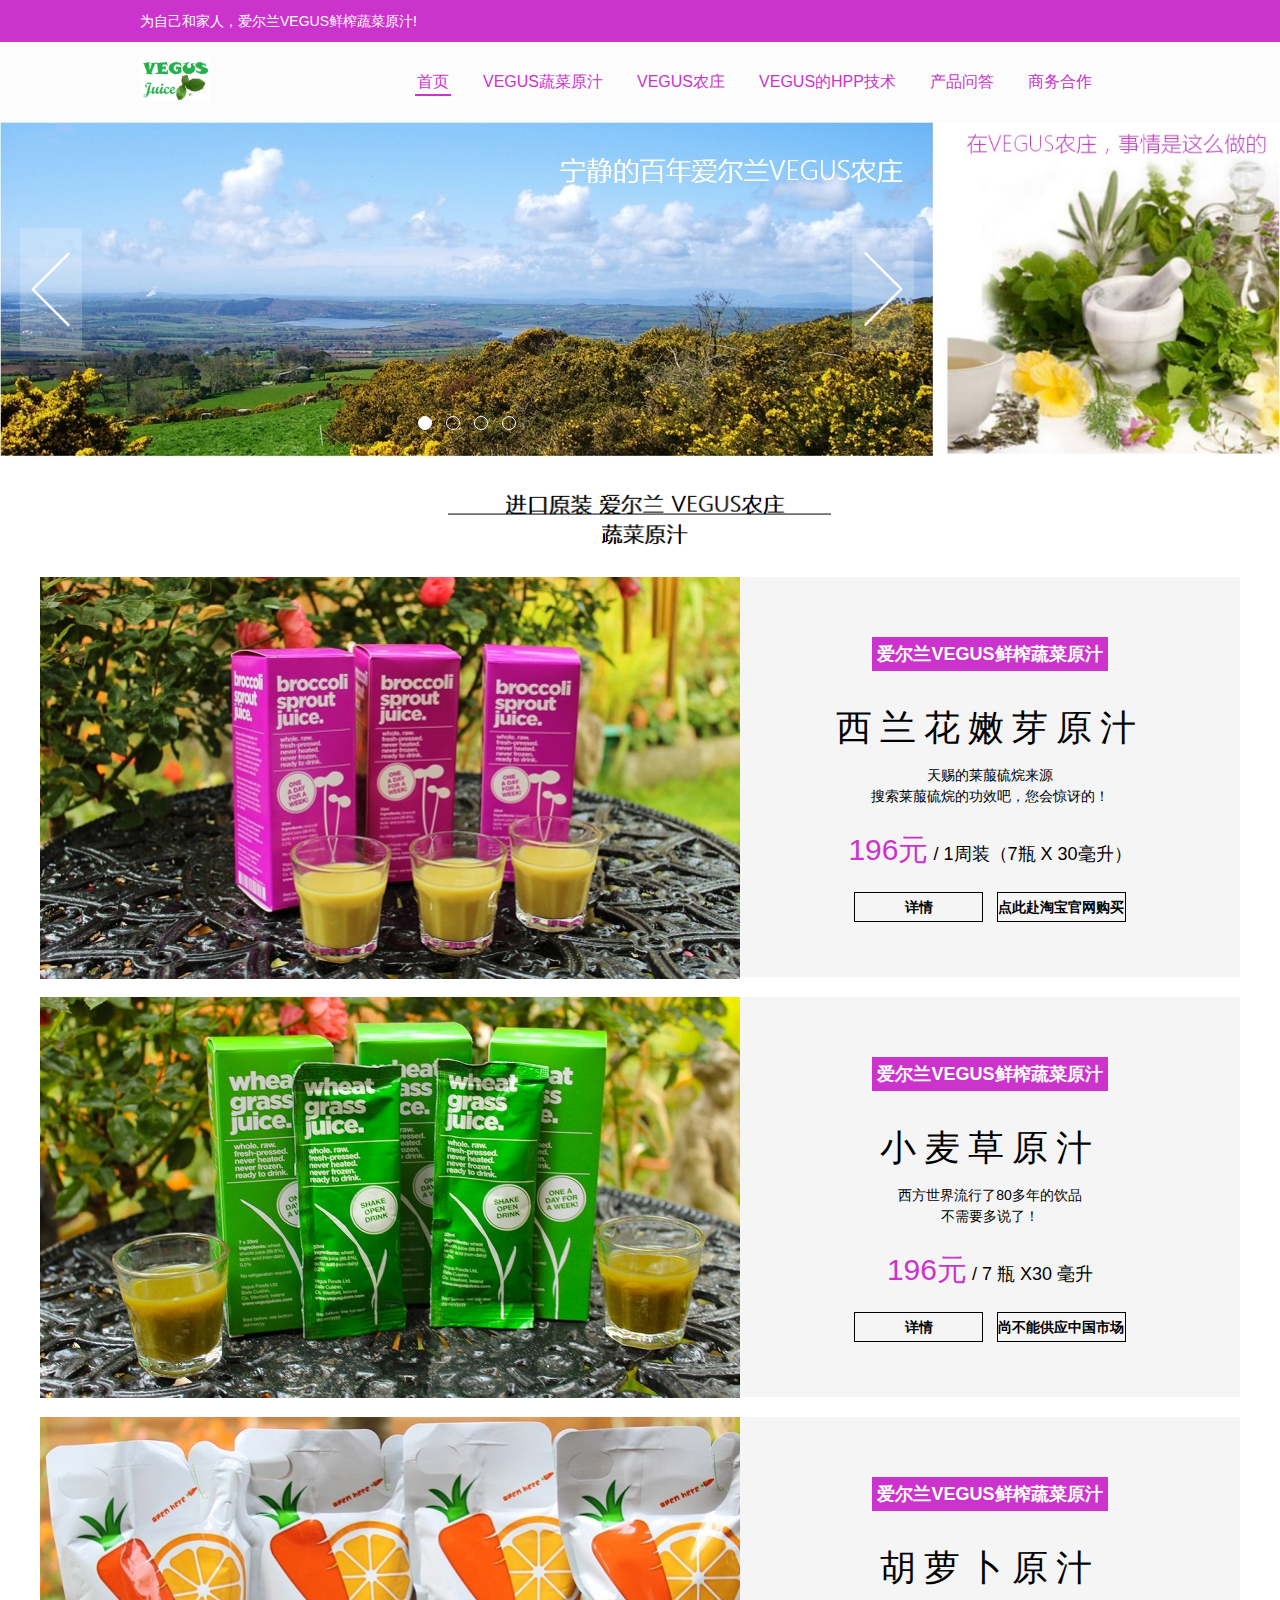
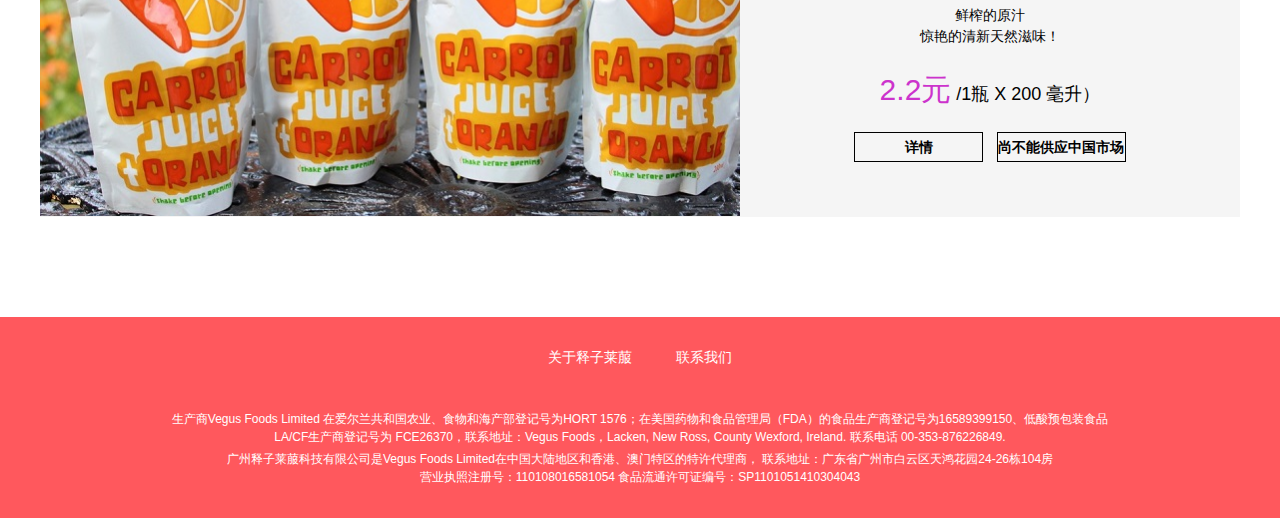
==== commit e7e590c0: "Added files via upload" ====
--- a/index.html
+++ b/index.html
@@ -76,7 +76,7 @@
 				<a href="./Product.html"><img src="./pic/ban_04.jpg" width="100%"></a>
 			</li>
 		</ul>
-		<a href="javascript:;" class="pic_pre BannerPre"><img src="./pic/a.jpg" width="100%;"></a>
+		<a href="javascript:;" class="pic_pre BannerPre"><img src="./pic/a.png" width="100%;"></a>
 		<a href="javascript:;" class="pic_next BannerNext"><img src="./pic/a.png" width="100%;"></a>
 	</div>
 
